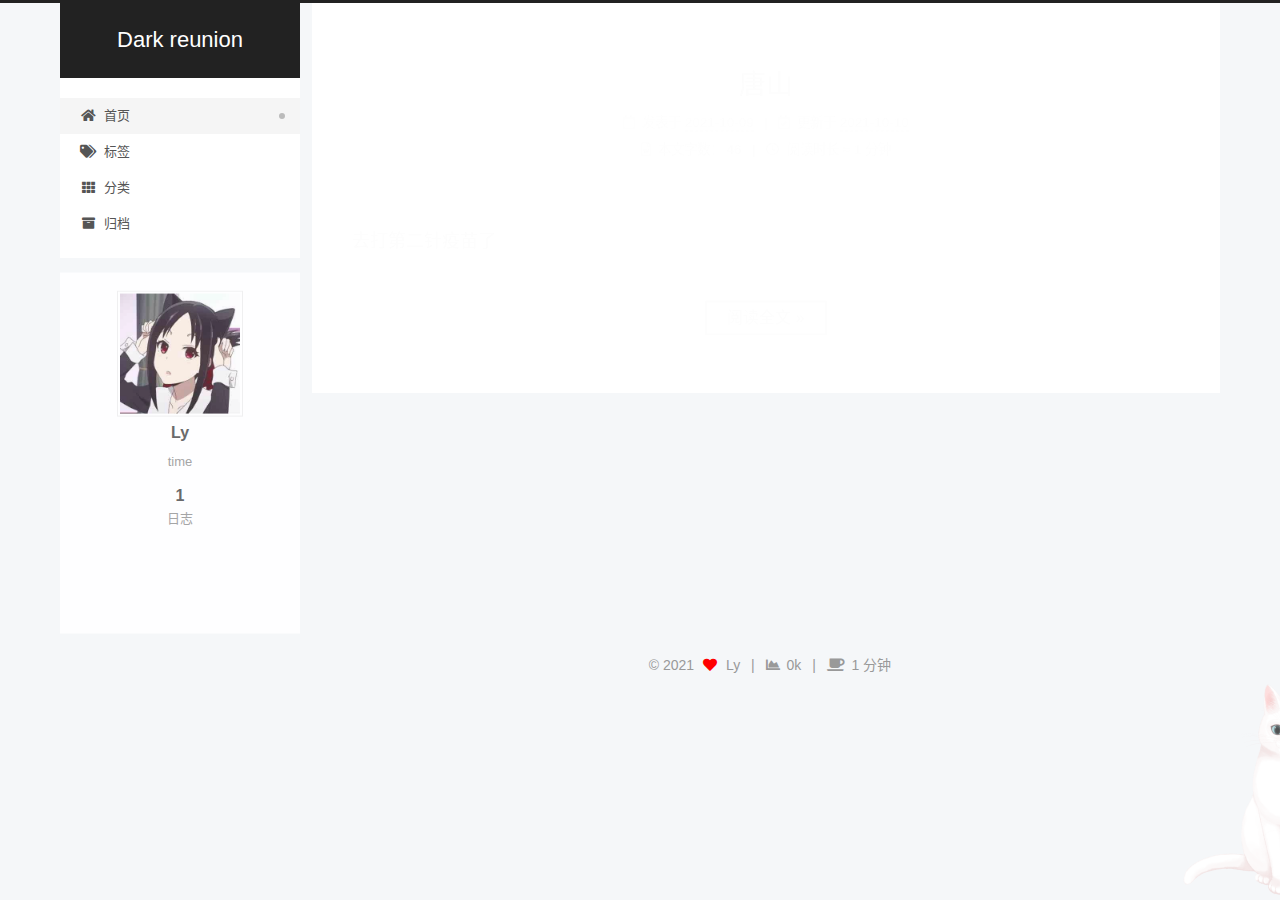
==== index.html @ 1c42e30a "Site updated: 2021-11-05 17:39:20" ====
<!DOCTYPE html>
<html lang="zh-CN">
<head>
  <meta charset="UTF-8">
<meta name="viewport" content="width=device-width, initial-scale=1, maximum-scale=2">
<meta name="theme-color" content="#222">
<meta name="generator" content="Hexo 5.4.0">
  <link rel="apple-touch-icon" sizes="180x180" href="/images/apple-touch-icon-next.png">
  <link rel="icon" type="image/png" sizes="32x32" href="/images/favicon-32x32-next.png">
  <link rel="icon" type="image/png" sizes="16x16" href="/images/favicon-16x16-next.png">
  <link rel="mask-icon" href="/images/logo.svg" color="#222">

<link rel="stylesheet" href="/css/main.css">


<link rel="stylesheet" href="/lib/font-awesome/css/all.min.css">

<script id="hexo-configurations">
    var NexT = window.NexT || {};
    var CONFIG = {"hostname":"example.com","root":"/","scheme":"Pisces","version":"7.8.0","exturl":false,"sidebar":{"position":"left","display":"post","padding":18,"offset":12,"onmobile":false},"copycode":{"enable":false,"show_result":false,"style":null},"back2top":{"enable":true,"sidebar":false,"scrollpercent":false},"bookmark":{"enable":false,"color":"#222","save":"auto"},"fancybox":false,"mediumzoom":false,"lazyload":false,"pangu":false,"comments":{"style":"tabs","active":null,"storage":true,"lazyload":false,"nav":null},"algolia":{"hits":{"per_page":10},"labels":{"input_placeholder":"Search for Posts","hits_empty":"We didn't find any results for the search: ${query}","hits_stats":"${hits} results found in ${time} ms"}},"localsearch":{"enable":false,"trigger":"auto","top_n_per_article":1,"unescape":false,"preload":false},"motion":{"enable":true,"async":false,"transition":{"post_block":"fadeIn","post_header":"slideDownIn","post_body":"slideDownIn","coll_header":"slideLeftIn","sidebar":"slideUpIn"}}};
  </script>

  <meta name="description" content="time">
<meta property="og:type" content="website">
<meta property="og:title" content="Dark reunion">
<meta property="og:url" content="http://example.com/index.html">
<meta property="og:site_name" content="Dark reunion">
<meta property="og:description" content="time">
<meta property="og:locale" content="zh_CN">
<meta property="article:author" content="Ly">
<meta name="twitter:card" content="summary">

<link rel="canonical" href="http://example.com/">


<script id="page-configurations">
  // https://hexo.io/docs/variables.html
  CONFIG.page = {
    sidebar: "",
    isHome : true,
    isPost : false,
    lang   : 'zh-CN'
  };
</script>

  <title>Dark reunion</title>
  






  <noscript>
  <style>
  .use-motion .brand,
  .use-motion .menu-item,
  .sidebar-inner,
  .use-motion .post-block,
  .use-motion .pagination,
  .use-motion .comments,
  .use-motion .post-header,
  .use-motion .post-body,
  .use-motion .collection-header { opacity: initial; }

  .use-motion .site-title,
  .use-motion .site-subtitle {
    opacity: initial;
    top: initial;
  }

  .use-motion .logo-line-before i { left: initial; }
  .use-motion .logo-line-after i { right: initial; }
  </style>
</noscript>

</head>

<body itemscope itemtype="http://schema.org/WebPage">
  <div class="container use-motion">
    <div class="headband"></div>

    <header class="header" itemscope itemtype="http://schema.org/WPHeader">
      <div class="header-inner"><div class="site-brand-container">
  <div class="site-nav-toggle">
    <div class="toggle" aria-label="切换导航栏">
      <span class="toggle-line toggle-line-first"></span>
      <span class="toggle-line toggle-line-middle"></span>
      <span class="toggle-line toggle-line-last"></span>
    </div>
  </div>

  <div class="site-meta">

    <a href="/" class="brand" rel="start">
      <span class="logo-line-before"><i></i></span>
      <h1 class="site-title">Dark reunion</h1>
      <span class="logo-line-after"><i></i></span>
    </a>
  </div>

  <div class="site-nav-right">
    <div class="toggle popup-trigger">
    </div>
  </div>
</div>




<nav class="site-nav">
  <ul id="menu" class="main-menu menu">
        <li class="menu-item menu-item-home">

    <a href="/" rel="section"><i class="fa fa-home fa-fw"></i>首页</a>

  </li>
        <li class="menu-item menu-item-tags">

    <a href="/tags/" rel="section"><i class="fa fa-tags fa-fw"></i>标签</a>

  </li>
        <li class="menu-item menu-item-categories">

    <a href="/categories/" rel="section"><i class="fa fa-th fa-fw"></i>分类</a>

  </li>
        <li class="menu-item menu-item-archives">

    <a href="/archives/" rel="section"><i class="fa fa-archive fa-fw"></i>归档</a>

  </li>
  </ul>
</nav>




</div>
    </header>

    
  <div class="back-to-top">
    <i class="fa fa-arrow-up"></i>
    <span>0%</span>
  </div>


    <main class="main">
      <div class="main-inner">
        <div class="content-wrap">
          

          <div class="content index posts-expand">
            
      
  
  
  <article itemscope itemtype="http://schema.org/Article" class="post-block" lang="zh-CN">
    <link itemprop="mainEntityOfPage" href="http://example.com/2021/10/09/%E5%94%90%E5%B1%B1/">

    <span hidden itemprop="author" itemscope itemtype="http://schema.org/Person">
      <meta itemprop="image" content="/images/cute1.jpg">
      <meta itemprop="name" content="Ly">
      <meta itemprop="description" content="time">
    </span>

    <span hidden itemprop="publisher" itemscope itemtype="http://schema.org/Organization">
      <meta itemprop="name" content="Dark reunion">
    </span>
      <header class="post-header">
        <h2 class="post-title" itemprop="name headline">
          
            <a href="/2021/10/09/%E5%94%90%E5%B1%B1/" class="post-title-link" itemprop="url">唐山</a>
        </h2>

        <div class="post-meta">
            <span class="post-meta-item">
              <span class="post-meta-item-icon">
                <i class="far fa-calendar"></i>
              </span>
              <span class="post-meta-item-text">发表于</span>

              <time title="创建时间：2021-10-09 16:53:36" itemprop="dateCreated datePublished" datetime="2021-10-09T16:53:36+08:00">2021-10-09</time>
            </span>
              <span class="post-meta-item">
                <span class="post-meta-item-icon">
                  <i class="far fa-calendar-check"></i>
                </span>
                <span class="post-meta-item-text">更新于</span>
                <time title="修改时间：2021-10-10 14:23:47" itemprop="dateModified" datetime="2021-10-10T14:23:47+08:00">2021-10-10</time>
              </span>

          <br>
            <span class="post-meta-item" title="本文字数">
              <span class="post-meta-item-icon">
                <i class="far fa-file-word"></i>
              </span>
                <span class="post-meta-item-text">本文字数：</span>
              <span>46</span>
            </span>
            <span class="post-meta-item" title="阅读时长">
              <span class="post-meta-item-icon">
                <i class="far fa-clock"></i>
              </span>
                <span class="post-meta-item-text">阅读时长 &asymp;</span>
              <span>1 分钟</span>
            </span>

        </div>
      </header>

    
    
    
    <div class="post-body" itemprop="articleBody">

      
          <p>去打第二针疫苗了</p>
          <!--noindex-->
            <div class="post-button">
              <a class="btn" href="/2021/10/09/%E5%94%90%E5%B1%B1/#more" rel="contents">
                阅读全文 &raquo;
              </a>
            </div>
          <!--/noindex-->
        
      
    </div>

    
    
    
      <footer class="post-footer">
        <div class="post-eof"></div>
      </footer>
  </article>
  
  
  


  



          </div>
          

<script>
  window.addEventListener('tabs:register', () => {
    let { activeClass } = CONFIG.comments;
    if (CONFIG.comments.storage) {
      activeClass = localStorage.getItem('comments_active') || activeClass;
    }
    if (activeClass) {
      let activeTab = document.querySelector(`a[href="#comment-${activeClass}"]`);
      if (activeTab) {
        activeTab.click();
      }
    }
  });
  if (CONFIG.comments.storage) {
    window.addEventListener('tabs:click', event => {
      if (!event.target.matches('.tabs-comment .tab-content .tab-pane')) return;
      let commentClass = event.target.classList[1];
      localStorage.setItem('comments_active', commentClass);
    });
  }
</script>

        </div>
          
  
  <div class="toggle sidebar-toggle">
    <span class="toggle-line toggle-line-first"></span>
    <span class="toggle-line toggle-line-middle"></span>
    <span class="toggle-line toggle-line-last"></span>
  </div>

  <aside class="sidebar">
    <div class="sidebar-inner">

      <ul class="sidebar-nav motion-element">
        <li class="sidebar-nav-toc">
          文章目录
        </li>
        <li class="sidebar-nav-overview">
          站点概览
        </li>
      </ul>

      <!--noindex-->
      <div class="post-toc-wrap sidebar-panel">
      </div>
      <!--/noindex-->

      <div class="site-overview-wrap sidebar-panel">
        <div class="site-author motion-element" itemprop="author" itemscope itemtype="http://schema.org/Person">
    <img class="site-author-image" itemprop="image" alt="Ly"
      src="/images/cute1.jpg">
  <p class="site-author-name" itemprop="name">Ly</p>
  <div class="site-description" itemprop="description">time</div>
</div>
<div class="site-state-wrap motion-element">
  <nav class="site-state">
      <div class="site-state-item site-state-posts">
          <a href="/archives/">
        
          <span class="site-state-item-count">1</span>
          <span class="site-state-item-name">日志</span>
        </a>
      </div>
  </nav>
</div>



      </div>
      <iframe frameborder="no" border="0" marginwidth="0" marginheight="0" width=330 height=86 src="//music.163.com/outchain/player?type=2&id=446557635&auto=1&height=66"></iframe>
    </div>
  </aside>
  <div id="sidebar-dimmer"></div>


      </div>
    </main>

    <footer class="footer">
      <div class="footer-inner">
        

         

<div class="copyright">
  
  &copy; 
  <span itemprop="copyrightYear">2021</span>
  <span class="with-love">
    <i class="fa fa-heart"></i>
  </span>
  <span class="author" itemprop="copyrightHolder">Ly</span>
    <span class="post-meta-divider">|</span>
    <span class="post-meta-item-icon">
      <i class="fa fa-chart-area"></i>
    </span>
    <span title="站点总字数">0k</span>
    <span class="post-meta-divider">|</span>
    <span class="post-meta-item-icon">
      <i class="fa fa-coffee"></i>
    </span>
    <span title="站点阅读时长">1 分钟</span>
</div>

        








      </div>
    </footer>
  </div>

  
  <script src="/lib/anime.min.js"></script>
  <script src="/lib/velocity/velocity.min.js"></script>
  <script src="/lib/velocity/velocity.ui.min.js"></script>

<script src="/js/utils.js"></script>

<script src="/js/motion.js"></script>


<script src="/js/schemes/pisces.js"></script>


<script src="/js/next-boot.js"></script>




  















  

  

<script src="/live2dw/lib/L2Dwidget.min.js?094cbace49a39548bed64abff5988b05"></script><script>L2Dwidget.init({"pluginRootPath":"live2dw/","pluginJsPath":"lib/","pluginModelPath":"assets/","model":{"jsonPath":"/live2dw/assets/tororo.model.json"},"display":{"position":"left","width":230,"height":330,"hOffset":1175,"vOffset":-50},"mobile":{"show":false},"log":false,"tagMode":false});</script></body>
</html>
---- css/main.css ----
:root {
  --body-bg-color: #f5f7f9;
  --content-bg-color: #fff;
  --card-bg-color: #f5f5f5;
  --text-color: #555;
  --blockquote-color: #666;
  --link-color: #555;
  --link-hover-color: #222;
  --brand-color: #fff;
  --brand-hover-color: #fff;
  --table-row-odd-bg-color: #f9f9f9;
  --table-row-hover-bg-color: #f5f5f5;
  --menu-item-bg-color: #f5f5f5;
  --btn-default-bg: #fff;
  --btn-default-color: #555;
  --btn-default-border-color: #555;
  --btn-default-hover-bg: #222;
  --btn-default-hover-color: #fff;
  --btn-default-hover-border-color: #222;
}
html {
  line-height: 1.15; /* 1 */
  -webkit-text-size-adjust: 100%; /* 2 */
}
body {
  margin: 0;
}
main {
  display: block;
}
h1 {
  font-size: 2em;
  margin: 0.67em 0;
}
hr {
  box-sizing: content-box; /* 1 */
  height: 0; /* 1 */
  overflow: visible; /* 2 */
}
pre {
  font-family: monospace, monospace; /* 1 */
  font-size: 1em; /* 2 */
}
a {
  background: transparent;
}
abbr[title] {
  border-bottom: none; /* 1 */
  text-decoration: underline; /* 2 */
  text-decoration: underline dotted; /* 2 */
}
b,
strong {
  font-weight: bolder;
}
code,
kbd,
samp {
  font-family: monospace, monospace; /* 1 */
  font-size: 1em; /* 2 */
}
small {
  font-size: 80%;
}
sub,
sup {
  font-size: 75%;
  line-height: 0;
  position: relative;
  vertical-align: baseline;
}
sub {
  bottom: -0.25em;
}
sup {
  top: -0.5em;
}
img {
  border-style: none;
}
button,
input,
optgroup,
select,
textarea {
  font-family: inherit; /* 1 */
  font-size: 100%; /* 1 */
  line-height: 1.15; /* 1 */
  margin: 0; /* 2 */
}
button,
input {
/* 1 */
  overflow: visible;
}
button,
select {
/* 1 */
  text-transform: none;
}
button,
[type='button'],
[type='reset'],
[type='submit'] {
  -webkit-appearance: button;
}
button::-moz-focus-inner,
[type='button']::-moz-focus-inner,
[type='reset']::-moz-focus-inner,
[type='submit']::-moz-focus-inner {
  border-style: none;
  padding: 0;
}
button:-moz-focusring,
[type='button']:-moz-focusring,
[type='reset']:-moz-focusring,
[type='submit']:-moz-focusring {
  outline: 1px dotted ButtonText;
}
fieldset {
  padding: 0.35em 0.75em 0.625em;
}
legend {
  box-sizing: border-box; /* 1 */
  color: inherit; /* 2 */
  display: table; /* 1 */
  max-width: 100%; /* 1 */
  padding: 0; /* 3 */
  white-space: normal; /* 1 */
}
progress {
  vertical-align: baseline;
}
textarea {
  overflow: auto;
}
[type='checkbox'],
[type='radio'] {
  box-sizing: border-box; /* 1 */
  padding: 0; /* 2 */
}
[type='number']::-webkit-inner-spin-button,
[type='number']::-webkit-outer-spin-button {
  height: auto;
}
[type='search'] {
  outline-offset: -2px; /* 2 */
  -webkit-appearance: textfield; /* 1 */
}
[type='search']::-webkit-search-decoration {
  -webkit-appearance: none;
}
::-webkit-file-upload-button {
  font: inherit; /* 2 */
  -webkit-appearance: button; /* 1 */
}
details {
  display: block;
}
summary {
  display: list-item;
}
template {
  display: none;
}
[hidden] {
  display: none;
}
::selection {
  background: #262a30;
  color: #eee;
}
html,
body {
  height: 100%;
}
body {
  background: var(--body-bg-color);
  color: var(--text-color);
  font-family: 'Lato', "PingFang SC", "Microsoft YaHei", sans-serif;
  font-size: 1em;
  line-height: 2;
}
@media (max-width: 991px) {
  body {
    padding-left: 0 !important;
    padding-right: 0 !important;
  }
}
h1,
h2,
h3,
h4,
h5,
h6 {
  font-family: 'Lato', "PingFang SC", "Microsoft YaHei", sans-serif;
  font-weight: bold;
  line-height: 1.5;
  margin: 20px 0 15px;
}
h1 {
  font-size: 1.5em;
}
h2 {
  font-size: 1.375em;
}
h3 {
  font-size: 1.25em;
}
h4 {
  font-size: 1.125em;
}
h5 {
  font-size: 1em;
}
h6 {
  font-size: 0.875em;
}
p {
  margin: 0 0 20px 0;
}
a,
span.exturl {
  border-bottom: 1px solid #999;
  color: var(--link-color);
  outline: 0;
  text-decoration: none;
  overflow-wrap: break-word;
  word-wrap: break-word;
  cursor: pointer;
}
a:hover,
span.exturl:hover {
  border-bottom-color: var(--link-hover-color);
  color: var(--link-hover-color);
}
iframe,
img,
video {
  display: block;
  margin-left: auto;
  margin-right: auto;
  max-width: 100%;
}
hr {
  background-image: repeating-linear-gradient(-45deg, #ddd, #ddd 4px, transparent 4px, transparent 8px);
  border: 0;
  height: 3px;
  margin: 40px 0;
}
blockquote {
  border-left: 4px solid #ddd;
  color: var(--blockquote-color);
  margin: 0;
  padding: 0 15px;
}
blockquote cite::before {
  content: '-';
  padding: 0 5px;
}
dt {
  font-weight: bold;
}
dd {
  margin: 0;
  padding: 0;
}
kbd {
  background-color: #f5f5f5;
  background-image: linear-gradient(#eee, #fff, #eee);
  border: 1px solid #ccc;
  border-radius: 0.2em;
  box-shadow: 0.1em 0.1em 0.2em rgba(0,0,0,0.1);
  color: #555;
  font-family: inherit;
  padding: 0.1em 0.3em;
  white-space: nowrap;
}
.table-container {
  overflow: auto;
}
table {
  border-collapse: collapse;
  border-spacing: 0;
  font-size: 0.875em;
  margin: 0 0 20px 0;
  width: 100%;
}
tbody tr:nth-of-type(odd) {
  background: var(--table-row-odd-bg-color);
}
tbody tr:hover {
  background: var(--table-row-hover-bg-color);
}
caption,
th,
td {
  font-weight: normal;
  padding: 8px;
  vertical-align: middle;
}
th,
td {
  border: 1px solid #ddd;
  border-bottom: 3px solid #ddd;
}
th {
  font-weight: 700;
  padding-bottom: 10px;
}
td {
  border-bottom-width: 1px;
}
.btn {
  background: var(--btn-default-bg);
  border: 2px solid var(--btn-default-border-color);
  border-radius: 2px;
  color: var(--btn-default-color);
  display: inline-block;
  font-size: 0.875em;
  line-height: 2;
  padding: 0 20px;
  text-decoration: none;
  transition-property: background-color;
  transition-delay: 0s;
  transition-duration: 0.2s;
  transition-timing-function: ease-in-out;
}
.btn:hover {
  background: var(--btn-default-hover-bg);
  border-color: var(--btn-default-hover-border-color);
  color: var(--btn-default-hover-color);
}
.btn + .btn {
  margin: 0 0 8px 8px;
}
.btn .fa-fw {
  text-align: left;
  width: 1.285714285714286em;
}
.toggle {
  line-height: 0;
}
.toggle .toggle-line {
  background: #fff;
  display: inline-block;
  height: 2px;
  left: 0;
  position: relative;
  top: 0;
  transition: all 0.4s;
  vertical-align: top;
  width: 100%;
}
.toggle .toggle-line:not(:first-child) {
  margin-top: 3px;
}
.toggle.toggle-arrow .toggle-line-first {
  left: 50%;
  top: 2px;
  transform: rotate(45deg);
  width: 50%;
}
.toggle.toggle-arrow .toggle-line-middle {
  left: 2px;
  width: 90%;
}
.toggle.toggle-arrow .toggle-line-last {
  left: 50%;
  top: -2px;
  transform: rotate(-45deg);
  width: 50%;
}
.toggle.toggle-close .toggle-line-first {
  transform: rotate(-45deg);
  top: 5px;
}
.toggle.toggle-close .toggle-line-middle {
  opacity: 0;
}
.toggle.toggle-close .toggle-line-last {
  transform: rotate(45deg);
  top: -5px;
}
.highlight,
pre {
  background: #f7f7f7;
  color: #4d4d4c;
  line-height: 1.6;
  margin: 0 auto 20px;
}
pre,
code {
  font-family: consolas, Menlo, monospace, "PingFang SC", "Microsoft YaHei";
}
code {
  background: #eee;
  border-radius: 3px;
  color: #555;
  padding: 2px 4px;
  overflow-wrap: break-word;
  word-wrap: break-word;
}
.highlight *::selection {
  background: #d6d6d6;
}
.highlight pre {
  border: 0;
  margin: 0;
  padding: 10px 0;
}
.highlight table {
  border: 0;
  margin: 0;
  width: auto;
}
.highlight td {
  border: 0;
  padding: 0;
}
.highlight figcaption {
  background: #eff2f3;
  color: #4d4d4c;
  display: flex;
  font-size: 0.875em;
  justify-content: space-between;
  line-height: 1.2;
  padding: 0.5em;
}
.highlight figcaption a {
  color: #4d4d4c;
}
.highlight figcaption a:hover {
  border-bottom-color: #4d4d4c;
}
.highlight .gutter {
  -moz-user-select: none;
  -ms-user-select: none;
  -webkit-user-select: none;
  user-select: none;
}
.highlight .gutter pre {
  background: #eff2f3;
  color: #869194;
  padding-left: 10px;
  padding-right: 10px;
  text-align: right;
}
.highlight .code pre {
  background: #f7f7f7;
  padding-left: 10px;
  width: 100%;
}
.gist table {
  width: auto;
}
.gist table td {
  border: 0;
}
pre {
  overflow: auto;
  padding: 10px;
}
pre code {
  background: none;
  color: #4d4d4c;
  font-size: 0.875em;
  padding: 0;
  text-shadow: none;
}
pre .deletion {
  background: #fdd;
}
pre .addition {
  background: #dfd;
}
pre .meta {
  color: #eab700;
  -moz-user-select: none;
  -ms-user-select: none;
  -webkit-user-select: none;
  user-select: none;
}
pre .comment {
  color: #8e908c;
}
pre .variable,
pre .attribute,
pre .tag,
pre .name,
pre .regexp,
pre .ruby .constant,
pre .xml .tag .title,
pre .xml .pi,
pre .xml .doctype,
pre .html .doctype,
pre .css .id,
pre .css .class,
pre .css .pseudo {
  color: #c82829;
}
pre .number,
pre .preprocessor,
pre .built_in,
pre .builtin-name,
pre .literal,
pre .params,
pre .constant,
pre .command {
  color: #f5871f;
}
pre .ruby .class .title,
pre .css .rules .attribute,
pre .string,
pre .symbol,
pre .value,
pre .inheritance,
pre .header,
pre .ruby .symbol,
pre .xml .cdata,
pre .special,
pre .formula {
  color: #718c00;
}
pre .title,
pre .css .hexcolor {
  color: #3e999f;
}
pre .function,
pre .python .decorator,
pre .python .title,
pre .ruby .function .title,
pre .ruby .title .keyword,
pre .perl .sub,
pre .javascript .title,
pre .coffeescript .title {
  color: #4271ae;
}
pre .keyword,
pre .javascript .function {
  color: #8959a8;
}
.blockquote-center {
  border-left: none;
  margin: 40px 0;
  padding: 0;
  position: relative;
  text-align: center;
}
.blockquote-center .fa {
  display: block;
  opacity: 0.6;
  position: absolute;
  width: 100%;
}
.blockquote-center .fa-quote-left {
  border-top: 1px solid #ccc;
  text-align: left;
  top: -20px;
}
.blockquote-center .fa-quote-right {
  border-bottom: 1px solid #ccc;
  text-align: right;
  bottom: -20px;
}
.blockquote-center p,
.blockquote-center div {
  text-align: center;
}
.post-body .group-picture img {
  margin: 0 auto;
  padding: 0 3px;
}
.group-picture-row {
  margin-bottom: 6px;
  overflow: hidden;
}
.group-picture-column {
  float: left;
  margin-bottom: 10px;
}
.post-body .label {
  color: #555;
  display: inline;
  padding: 0 2px;
}
.post-body .label.default {
  background: #f0f0f0;
}
.post-body .label.primary {
  background: #efe6f7;
}
.post-body .label.info {
  background: #e5f2f8;
}
.post-body .label.success {
  background: #e7f4e9;
}
.post-body .label.warning {
  background: #fcf6e1;
}
.post-body .label.danger {
  background: #fae8eb;
}
.post-body .tabs {
  margin-bottom: 20px;
}
.post-body .tabs,
.tabs-comment {
  display: block;
  padding-top: 10px;
  position: relative;
}
.post-body .tabs ul.nav-tabs,
.tabs-comment ul.nav-tabs {
  display: flex;
  flex-wrap: wrap;
  margin: 0;
  margin-bottom: -1px;
  padding: 0;
}
@media (max-width: 413px) {
  .post-body .tabs ul.nav-tabs,
  .tabs-comment ul.nav-tabs {
    display: block;
    margin-bottom: 5px;
  }
}
.post-body .tabs ul.nav-tabs li.tab,
.tabs-comment ul.nav-tabs li.tab {
  border-bottom: 1px solid #ddd;
  border-left: 1px solid transparent;
  border-right: 1px solid transparent;
  border-top: 3px solid transparent;
  flex-grow: 1;
  list-style-type: none;
  border-radius: 0 0 0 0;
}
@media (max-width: 413px) {
  .post-body .tabs ul.nav-tabs li.tab,
  .tabs-comment ul.nav-tabs li.tab {
    border-bottom: 1px solid transparent;
    border-left: 3px solid transparent;
    border-right: 1px solid transparent;
    border-top: 1px solid transparent;
  }
}
@media (max-width: 413px) {
  .post-body .tabs ul.nav-tabs li.tab,
  .tabs-comment ul.nav-tabs li.tab {
    border-radius: 0;
  }
}
.post-body .tabs ul.nav-tabs li.tab a,
.tabs-comment ul.nav-tabs li.tab a {
  border-bottom: initial;
  display: block;
  line-height: 1.8;
  outline: 0;
  padding: 0.25em 0.75em;
  text-align: center;
  transition-delay: 0s;
  transition-duration: 0.2s;
  transition-timing-function: ease-out;
}
.post-body .tabs ul.nav-tabs li.tab a i,
.tabs-comment ul.nav-tabs li.tab a i {
  width: 1.285714285714286em;
}
.post-body .tabs ul.nav-tabs li.tab.active,
.tabs-comment ul.nav-tabs li.tab.active {
  border-bottom: 1px solid transparent;
  border-left: 1px solid #ddd;
  border-right: 1px solid #ddd;
  border-top: 3px solid #fc6423;
}
@media (max-width: 413px) {
  .post-body .tabs ul.nav-tabs li.tab.active,
  .tabs-comment ul.nav-tabs li.tab.active {
    border-bottom: 1px solid #ddd;
    border-left: 3px solid #fc6423;
    border-right: 1px solid #ddd;
    border-top: 1px solid #ddd;
  }
}
.post-body .tabs ul.nav-tabs li.tab.active a,
.tabs-comment ul.nav-tabs li.tab.active a {
  color: var(--link-color);
  cursor: default;
}
.post-body .tabs .tab-content .tab-pane,
.tabs-comment .tab-content .tab-pane {
  border: 1px solid #ddd;
  border-top: 0;
  padding: 20px 20px 0 20px;
  border-radius: 0;
}
.post-body .tabs .tab-content .tab-pane:not(.active),
.tabs-comment .tab-content .tab-pane:not(.active) {
  display: none;
}
.post-body .tabs .tab-content .tab-pane.active,
.tabs-comment .tab-content .tab-pane.active {
  display: block;
}
.post-body .tabs .tab-content .tab-pane.active:nth-of-type(1),
.tabs-comment .tab-content .tab-pane.active:nth-of-type(1) {
  border-radius: 0 0 0 0;
}
@media (max-width: 413px) {
  .post-body .tabs .tab-content .tab-pane.active:nth-of-type(1),
  .tabs-comment .tab-content .tab-pane.active:nth-of-type(1) {
    border-radius: 0;
  }
}
.post-body .note {
  border-radius: 3px;
  margin-bottom: 20px;
  padding: 1em;
  position: relative;
  border: 1px solid #eee;
  border-left-width: 5px;
}
.post-body .note h2,
.post-body .note h3,
.post-body .note h4,
.post-body .note h5,
.post-body .note h6 {
  margin-top: 0;
  border-bottom: initial;
  margin-bottom: 0;
  padding-top: 0;
}
.post-body .note p:first-child,
.post-body .note ul:first-child,
.post-body .note ol:first-child,
.post-body .note table:first-child,
.post-body .note pre:first-child,
.post-body .note blockquote:first-child,
.post-body .note img:first-child {
  margin-top: 0;
}
.post-body .note p:last-child,
.post-body .note ul:last-child,
.post-body .note ol:last-child,
.post-body .note table:last-child,
.post-body .note pre:last-child,
.post-body .note blockquote:last-child,
.post-body .note img:last-child {
  margin-bottom: 0;
}
.post-body .note.default {
  border-left-color: #777;
}
.post-body .note.default h2,
.post-body .note.default h3,
.post-body .note.default h4,
.post-body .note.default h5,
.post-body .note.default h6 {
  color: #777;
}
.post-body .note.primary {
  border-left-color: #6f42c1;
}
.post-body .note.primary h2,
.post-body .note.primary h3,
.post-body .note.primary h4,
.post-body .note.primary h5,
.post-body .note.primary h6 {
  color: #6f42c1;
}
.post-body .note.info {
  border-left-color: #428bca;
}
.post-body .note.info h2,
.post-body .note.info h3,
.post-body .note.info h4,
.post-body .note.info h5,
.post-body .note.info h6 {
  color: #428bca;
}
.post-body .note.success {
  border-left-color: #5cb85c;
}
.post-body .note.success h2,
.post-body .note.success h3,
.post-body .note.success h4,
.post-body .note.success h5,
.post-body .note.success h6 {
  color: #5cb85c;
}
.post-body .note.warning {
  border-left-color: #f0ad4e;
}
.post-body .note.warning h2,
.post-body .note.warning h3,
.post-body .note.warning h4,
.post-body .note.warning h5,
.post-body .note.warning h6 {
  color: #f0ad4e;
}
.post-body .note.danger {
  border-left-color: #d9534f;
}
.post-body .note.danger h2,
.post-body .note.danger h3,
.post-body .note.danger h4,
.post-body .note.danger h5,
.post-body .note.danger h6 {
  color: #d9534f;
}
.pagination .prev,
.pagination .next,
.pagination .page-number,
.pagination .space {
  display: inline-block;
  margin: 0 10px;
  padding: 0 11px;
  position: relative;
  top: -1px;
}
@media (max-width: 767px) {
  .pagination .prev,
  .pagination .next,
  .pagination .page-number,
  .pagination .space {
    margin: 0 5px;
  }
}
.pagination {
  border-top: 1px solid #eee;
  margin: 120px 0 0;
  text-align: center;
}
.pagination .prev,
.pagination .next,
.pagination .page-number {
  border-bottom: 0;
  border-top: 1px solid #eee;
  transition-property: border-color;
  transition-delay: 0s;
  transition-duration: 0.2s;
  transition-timing-function: ease-in-out;
}
.pagination .prev:hover,
.pagination .next:hover,
.pagination .page-number:hover {
  border-top-color: #222;
}
.pagination .space {
  margin: 0;
  padding: 0;
}
.pagination .prev {
  margin-left: 0;
}
.pagination .next {
  margin-right: 0;
}
.pagination .page-number.current {
  background: #ccc;
  border-top-color: #ccc;
  color: #fff;
}
@media (max-width: 767px) {
  .pagination {
    border-top: none;
  }
  .pagination .prev,
  .pagination .next,
  .pagination .page-number {
    border-bottom: 1px solid #eee;
    border-top: 0;
    margin-bottom: 10px;
    padding: 0 10px;
  }
  .pagination .prev:hover,
  .pagination .next:hover,
  .pagination .page-number:hover {
    border-bottom-color: #222;
  }
}
.comments {
  margin-top: 60px;
  overflow: hidden;
}
.comment-button-group {
  display: flex;
  flex-wrap: wrap-reverse;
  justify-content: center;
  margin: 1em 0;
}
.comment-button-group .comment-button {
  margin: 0.1em 0.2em;
}
.comment-button-group .comment-button.active {
  background: var(--btn-default-hover-bg);
  border-color: var(--btn-default-hover-border-color);
  color: var(--btn-default-hover-color);
}
.comment-position {
  display: none;
}
.comment-position.active {
  display: block;
}
.tabs-comment {
  background: var(--content-bg-color);
  margin-top: 4em;
  padding-top: 0;
}
.tabs-comment .comments {
  border: 0;
  box-shadow: none;
  margin-top: 0;
  padding-top: 0;
}
.container {
  min-height: 100%;
  position: relative;
}
.main-inner {
  margin: 0 auto;
  width: calc(100% - 20px);
}
@media (min-width: 1200px) {
  .main-inner {
    width: 1160px;
  }
}
@media (min-width: 1600px) {
  .main-inner {
    width: 73%;
  }
}
@media (max-width: 767px) {
  .content-wrap {
    padding: 0 20px;
  }
}
.header {
  background: transparent;
}
.header-inner {
  margin: 0 auto;
  width: calc(100% - 20px);
}
@media (min-width: 1200px) {
  .header-inner {
    width: 1160px;
  }
}
@media (min-width: 1600px) {
  .header-inner {
    width: 73%;
  }
}
.site-brand-container {
  display: flex;
  flex-shrink: 0;
  padding: 0 10px;
}
.headband {
  background: #222;
  height: 3px;
}
.site-meta {
  flex-grow: 1;
  text-align: center;
}
@media (max-width: 767px) {
  .site-meta {
    text-align: center;
  }
}
.brand {
  border-bottom: none;
  color: var(--brand-color);
  display: inline-block;
  line-height: 1.375em;
  padding: 0 40px;
  position: relative;
}
.brand:hover {
  color: var(--brand-hover-color);
}
.site-title {
  font-family: 'Lato', "PingFang SC", "Microsoft YaHei", sans-serif;
  font-size: 1.375em;
  font-weight: normal;
  margin: 0;
}
.site-subtitle {
  color: #ddd;
  font-size: 0.8125em;
  margin: 10px 0;
}
.use-motion .brand {
  opacity: 0;
}
.use-motion .site-title,
.use-motion .site-subtitle,
.use-motion .custom-logo-image {
  opacity: 0;
  position: relative;
  top: -10px;
}
.site-nav-toggle,
.site-nav-right {
  display: none;
}
@media (max-width: 767px) {
  .site-nav-toggle,
  .site-nav-right {
    display: flex;
    flex-direction: column;
    justify-content: center;
  }
}
.site-nav-toggle .toggle,
.site-nav-right .toggle {
  color: var(--text-color);
  padding: 10px;
  width: 22px;
}
.site-nav-toggle .toggle .toggle-line,
.site-nav-right .toggle .toggle-line {
  background: var(--text-color);
  border-radius: 1px;
}
.site-nav {
  display: block;
}
@media (max-width: 767px) {
  .site-nav {
    clear: both;
    display: none;
  }
}
.site-nav.site-nav-on {
  display: block;
}
.menu {
  margin-top: 20px;
  padding-left: 0;
  text-align: center;
}
.menu-item {
  display: inline-block;
  list-style: none;
  margin: 0 10px;
}
@media (max-width: 767px) {
  .menu-item {
    display: block;
    margin-top: 10px;
  }
  .menu-item.menu-item-search {
    display: none;
  }
}
.menu-item a,
.menu-item span.exturl {
  border-bottom: 0;
  display: block;
  font-size: 0.8125em;
  transition-property: border-color;
  transition-delay: 0s;
  transition-duration: 0.2s;
  transition-timing-function: ease-in-out;
}
@media (hover: none) {
  .menu-item a:hover,
  .menu-item span.exturl:hover {
    border-bottom-color: transparent !important;
  }
}
.menu-item .fa,
.menu-item .fab,
.menu-item .far,
.menu-item .fas {
  margin-right: 8px;
}
.menu-item .badge {
  display: inline-block;
  font-weight: bold;
  line-height: 1;
  margin-left: 0.35em;
  margin-top: 0.35em;
  text-align: center;
  white-space: nowrap;
}
@media (max-width: 767px) {
  .menu-item .badge {
    float: right;
    margin-left: 0;
  }
}
.menu-item-active a,
.menu .menu-item a:hover,
.menu .menu-item span.exturl:hover {
  background: var(--menu-item-bg-color);
}
.use-motion .menu-item {
  opacity: 0;
}
.sidebar {
  background: #222;
  bottom: 0;
  box-shadow: inset 0 2px 6px #000;
  position: fixed;
  top: 0;
}
@media (max-width: 991px) {
  .sidebar {
    display: none;
  }
}
.sidebar-inner {
  color: #999;
  padding: 18px 10px;
  text-align: center;
}
.cc-license {
  margin-top: 10px;
  text-align: center;
}
.cc-license .cc-opacity {
  border-bottom: none;
  opacity: 0.7;
}
.cc-license .cc-opacity:hover {
  opacity: 0.9;
}
.cc-license img {
  display: inline-block;
}
.site-author-image {
  border: 1px solid #eee;
  display: block;
  margin: 0 auto;
  max-width: 120px;
  padding: 2px;
}
.site-author-name {
  color: var(--text-color);
  font-weight: 600;
  margin: 0;
  text-align: center;
}
.site-description {
  color: #999;
  font-size: 0.8125em;
  margin-top: 0;
  text-align: center;
}
.links-of-author {
  margin-top: 15px;
}
.links-of-author a,
.links-of-author span.exturl {
  border-bottom-color: #555;
  display: inline-block;
  font-size: 0.8125em;
  margin-bottom: 10px;
  margin-right: 10px;
  vertical-align: middle;
}
.links-of-author a::before,
.links-of-author span.exturl::before {
  background: #524073;
  border-radius: 50%;
  content: ' ';
  display: inline-block;
  height: 4px;
  margin-right: 3px;
  vertical-align: middle;
  width: 4px;
}
.sidebar-button {
  margin-top: 15px;
}
.sidebar-button a {
  border: 1px solid #fc6423;
  border-radius: 4px;
  color: #fc6423;
  display: inline-block;
  padding: 0 15px;
}
.sidebar-button a .fa,
.sidebar-button a .fab,
.sidebar-button a .far,
.sidebar-button a .fas {
  margin-right: 5px;
}
.sidebar-button a:hover {
  background: #fc6423;
  border: 1px solid #fc6423;
  color: #fff;
}
.sidebar-button a:hover .fa,
.sidebar-button a:hover .fab,
.sidebar-button a:hover .far,
.sidebar-button a:hover .fas {
  color: #fff;
}
.links-of-blogroll {
  font-size: 0.8125em;
  margin-top: 10px;
}
.links-of-blogroll-title {
  font-size: 0.875em;
  font-weight: 600;
  margin-top: 0;
}
.links-of-blogroll-list {
  list-style: none;
  margin: 0;
  padding: 0;
}
#sidebar-dimmer {
  display: none;
}
@media (max-width: 767px) {
  #sidebar-dimmer {
    background: #000;
    display: block;
    height: 100%;
    left: 100%;
    opacity: 0;
    position: fixed;
    top: 0;
    width: 100%;
    z-index: 1100;
  }
  .sidebar-active + #sidebar-dimmer {
    opacity: 0.7;
    transform: translateX(-100%);
    transition: opacity 0.5s;
  }
}
.sidebar-nav {
  margin: 0;
  padding-bottom: 20px;
  padding-left: 0;
}
.sidebar-nav li {
  border-bottom: 1px solid transparent;
  color: var(--text-color);
  cursor: pointer;
  display: inline-block;
  font-size: 0.875em;
}
.sidebar-nav li.sidebar-nav-overview {
  margin-left: 10px;
}
.sidebar-nav li:hover {
  color: #fc6423;
}
.sidebar-nav .sidebar-nav-active {
  border-bottom-color: #fc6423;
  color: #fc6423;
}
.sidebar-nav .sidebar-nav-active:hover {
  color: #fc6423;
}
.sidebar-panel {
  display: none;
  overflow-x: hidden;
  overflow-y: auto;
}
.sidebar-panel-active {
  display: block;
}
.sidebar-toggle {
  background: #222;
  bottom: 45px;
  cursor: pointer;
  height: 14px;
  left: 30px;
  padding: 5px;
  position: fixed;
  width: 14px;
  z-index: 1300;
}
@media (max-width: 991px) {
  .sidebar-toggle {
    left: 20px;
    opacity: 0.8;
    display: none;
  }
}
.sidebar-toggle:hover .toggle-line {
  background: #fc6423;
}
.post-toc {
  font-size: 0.875em;
}
.post-toc ol {
  list-style: none;
  margin: 0;
  padding: 0 2px 5px 10px;
  text-align: left;
}
.post-toc ol > ol {
  padding-left: 0;
}
.post-toc ol a {
  transition-property: all;
  transition-delay: 0s;
  transition-duration: 0.2s;
  transition-timing-function: ease-in-out;
}
.post-toc .nav-item {
  line-height: 1.8;
  overflow: hidden;
  text-overflow: ellipsis;
  white-space: nowrap;
}
.post-toc .nav .nav-child {
  display: none;
}
.post-toc .nav .active > .nav-child {
  display: block;
}
.post-toc .nav .active-current > .nav-child {
  display: block;
}
.post-toc .nav .active-current > .nav-child > .nav-item {
  display: block;
}
.post-toc .nav .active > a {
  border-bottom-color: #fc6423;
  color: #fc6423;
}
.post-toc .nav .active-current > a {
  color: #fc6423;
}
.post-toc .nav .active-current > a:hover {
  color: #fc6423;
}
.site-state {
  display: flex;
  justify-content: center;
  line-height: 1.4;
  margin-top: 10px;
  overflow: hidden;
  text-align: center;
  white-space: nowrap;
}
.site-state-item {
  padding: 0 15px;
}
.site-state-item:not(:first-child) {
  border-left: 1px solid #eee;
}
.site-state-item a {
  border-bottom: none;
}
.site-state-item-count {
  display: block;
  font-size: 1em;
  font-weight: 600;
  text-align: center;
}
.site-state-item-name {
  color: #999;
  font-size: 0.8125em;
}
.footer {
  color: #999;
  font-size: 0.875em;
  padding: 20px 0;
}
.footer.footer-fixed {
  bottom: 0;
  left: 0;
  position: absolute;
  right: 0;
}
.footer-inner {
  box-sizing: border-box;
  margin: 0 auto;
  text-align: center;
  width: calc(100% - 20px);
}
@media (min-width: 1200px) {
  .footer-inner {
    width: 1160px;
  }
}
@media (min-width: 1600px) {
  .footer-inner {
    width: 73%;
  }
}
.languages {
  display: inline-block;
  font-size: 1.125em;
  position: relative;
}
.languages .lang-select-label span {
  margin: 0 0.5em;
}
.languages .lang-select {
  height: 100%;
  left: 0;
  opacity: 0;
  position: absolute;
  top: 0;
  width: 100%;
}
.with-love {
  color: #ff0000;
  display: inline-block;
  margin: 0 5px;
}
.powered-by,
.theme-info {
  display: inline-block;
}
@-moz-keyframes iconAnimate {
  0%, 100% {
    transform: scale(1);
  }
  10%, 30% {
    transform: scale(0.9);
  }
  20%, 40%, 60%, 80% {
    transform: scale(1.1);
  }
  50%, 70% {
    transform: scale(1.1);
  }
}
@-webkit-keyframes iconAnimate {
  0%, 100% {
    transform: scale(1);
  }
  10%, 30% {
    transform: scale(0.9);
  }
  20%, 40%, 60%, 80% {
    transform: scale(1.1);
  }
  50%, 70% {
    transform: scale(1.1);
  }
}
@-o-keyframes iconAnimate {
  0%, 100% {
    transform: scale(1);
  }
  10%, 30% {
    transform: scale(0.9);
  }
  20%, 40%, 60%, 80% {
    transform: scale(1.1);
  }
  50%, 70% {
    transform: scale(1.1);
  }
}
@keyframes iconAnimate {
  0%, 100% {
    transform: scale(1);
  }
  10%, 30% {
    transform: scale(0.9);
  }
  20%, 40%, 60%, 80% {
    transform: scale(1.1);
  }
  50%, 70% {
    transform: scale(1.1);
  }
}
.back-to-top {
  font-size: 12px;
  text-align: center;
  transition-delay: 0s;
  transition-duration: 0.2s;
  transition-timing-function: ease-in-out;
}
.back-to-top {
  background: #222;
  bottom: -100px;
  box-sizing: border-box;
  color: #fff;
  cursor: pointer;
  left: 30px;
  opacity: 0.6;
  padding: 0 6px;
  position: fixed;
  transition-property: bottom;
  z-index: 1300;
  width: 24px;
}
.back-to-top span {
  display: none;
}
.back-to-top:hover {
  color: #fc6423;
}
.back-to-top.back-to-top-on {
  bottom: 30px;
}
@media (max-width: 991px) {
  .back-to-top {
    left: 20px;
    opacity: 0.8;
  }
}
.post-body {
  font-family: 'Lato', "PingFang SC", "Microsoft YaHei", sans-serif;
  overflow-wrap: break-word;
  word-wrap: break-word;
}
@media (min-width: 1200px) {
  .post-body {
    font-size: 1.125em;
  }
}
.post-body .exturl .fa {
  font-size: 0.875em;
  margin-left: 4px;
}
.post-body .image-caption,
.post-body .figure .caption {
  color: #999;
  font-size: 0.875em;
  font-weight: bold;
  line-height: 1;
  margin: -20px auto 15px;
  text-align: center;
}
.post-sticky-flag {
  display: inline-block;
  transform: rotate(30deg);
}
.post-button {
  margin-top: 40px;
  text-align: center;
}
.use-motion .post-block,
.use-motion .pagination,
.use-motion .comments {
  opacity: 0;
}
.use-motion .post-header {
  opacity: 0;
}
.use-motion .post-body {
  opacity: 0;
}
.use-motion .collection-header {
  opacity: 0;
}
.posts-collapse {
  margin-left: 35px;
  position: relative;
}
@media (max-width: 767px) {
  .posts-collapse {
    margin-left: 0px;
    margin-right: 0px;
  }
}
.posts-collapse .collection-title {
  font-size: 1.125em;
  position: relative;
}
.posts-collapse .collection-title::before {
  background: #999;
  border: 1px solid #fff;
  border-radius: 50%;
  content: ' ';
  height: 10px;
  left: 0;
  margin-left: -6px;
  margin-top: -4px;
  position: absolute;
  top: 50%;
  width: 10px;
}
.posts-collapse .collection-year {
  font-size: 1.5em;
  font-weight: bold;
  margin: 60px 0;
  position: relative;
}
.posts-collapse .collection-year::before {
  background: #bbb;
  border-radius: 50%;
  content: ' ';
  height: 8px;
  left: 0;
  margin-left: -4px;
  margin-top: -4px;
  position: absolute;
  top: 50%;
  width: 8px;
}
.posts-collapse .collection-header {
  display: block;
  margin: 0 0 0 20px;
}
.posts-collapse .collection-header small {
  color: #bbb;
  margin-left: 5px;
}
.posts-collapse .post-header {
  border-bottom: 1px dashed #ccc;
  margin: 30px 0;
  padding-left: 15px;
  position: relative;
  transition-property: border;
  transition-delay: 0s;
  transition-duration: 0.2s;
  transition-timing-function: ease-in-out;
}
.posts-collapse .post-header::before {
  background: #bbb;
  border: 1px solid #fff;
  border-radius: 50%;
  content: ' ';
  height: 6px;
  left: 0;
  margin-left: -4px;
  position: absolute;
  top: 0.75em;
  transition-property: background;
  width: 6px;
  transition-delay: 0s;
  transition-duration: 0.2s;
  transition-timing-function: ease-in-out;
}
.posts-collapse .post-header:hover {
  border-bottom-color: #666;
}
.posts-collapse .post-header:hover::before {
  background: #222;
}
.posts-collapse .post-meta {
  display: inline;
  font-size: 0.75em;
  margin-right: 10px;
}
.posts-collapse .post-title {
  display: inline;
}
.posts-collapse .post-title a,
.posts-collapse .post-title span.exturl {
  border-bottom: none;
  color: var(--link-color);
}
.posts-collapse .post-title .fa-external-link-alt {
  font-size: 0.875em;
  margin-left: 5px;
}
.posts-collapse::before {
  background: #f5f5f5;
  content: ' ';
  height: 100%;
  left: 0;
  margin-left: -2px;
  position: absolute;
  top: 1.25em;
  width: 4px;
}
.post-eof {
  background: #ccc;
  height: 1px;
  margin: 80px auto 60px;
  text-align: center;
  width: 8%;
}
.post-block:last-of-type .post-eof {
  display: none;
}
.content {
  padding-top: 40px;
}
@media (min-width: 992px) {
  .post-body {
    text-align: justify;
  }
}
@media (max-width: 991px) {
  .post-body {
    text-align: justify;
  }
}
.post-body h1,
.post-body h2,
.post-body h3,
.post-body h4,
.post-body h5,
.post-body h6 {
  padding-top: 10px;
}
.post-body h1 .header-anchor,
.post-body h2 .header-anchor,
.post-body h3 .header-anchor,
.post-body h4 .header-anchor,
.post-body h5 .header-anchor,
.post-body h6 .header-anchor {
  border-bottom-style: none;
  color: #ccc;
  float: right;
  margin-left: 10px;
  visibility: hidden;
}
.post-body h1 .header-anchor:hover,
.post-body h2 .header-anchor:hover,
.post-body h3 .header-anchor:hover,
.post-body h4 .header-anchor:hover,
.post-body h5 .header-anchor:hover,
.post-body h6 .header-anchor:hover {
  color: inherit;
}
.post-body h1:hover .header-anchor,
.post-body h2:hover .header-anchor,
.post-body h3:hover .header-anchor,
.post-body h4:hover .header-anchor,
.post-body h5:hover .header-anchor,
.post-body h6:hover .header-anchor {
  visibility: visible;
}
.post-body iframe,
.post-body img,
.post-body video {
  margin-bottom: 20px;
}
.post-body .video-container {
  height: 0;
  margin-bottom: 20px;
  overflow: hidden;
  padding-top: 75%;
  position: relative;
  width: 100%;
}
.post-body .video-container iframe,
.post-body .video-container object,
.post-body .video-container embed {
  height: 100%;
  left: 0;
  margin: 0;
  position: absolute;
  top: 0;
  width: 100%;
}
.post-gallery {
  align-items: center;
  display: grid;
  grid-gap: 10px;
  grid-template-columns: 1fr 1fr 1fr;
  margin-bottom: 20px;
}
@media (max-width: 767px) {
  .post-gallery {
    grid-template-columns: 1fr 1fr;
  }
}
.post-gallery a {
  border: 0;
}
.post-gallery img {
  margin: 0;
}
.posts-expand .post-header {
  font-size: 1.125em;
}
.posts-expand .post-title {
  font-size: 1.5em;
  font-weight: normal;
  margin: initial;
  text-align: center;
  overflow-wrap: break-word;
  word-wrap: break-word;
}
.posts-expand .post-title-link {
  border-bottom: none;
  color: var(--link-color);
  display: inline-block;
  position: relative;
  vertical-align: top;
}
.posts-expand .post-title-link::before {
  background: var(--link-color);
  bottom: 0;
  content: '';
  height: 2px;
  left: 0;
  position: absolute;
  transform: scaleX(0);
  visibility: hidden;
  width: 100%;
  transition-delay: 0s;
  transition-duration: 0.2s;
  transition-timing-function: ease-in-out;
}
.posts-expand .post-title-link:hover::before {
  transform: scaleX(1);
  visibility: visible;
}
.posts-expand .post-title-link .fa-external-link-alt {
  font-size: 0.875em;
  margin-left: 5px;
}
.posts-expand .post-meta {
  color: #999;
  font-family: 'Lato', "PingFang SC", "Microsoft YaHei", sans-serif;
  font-size: 0.75em;
  margin: 3px 0 60px 0;
  text-align: center;
}
.posts-expand .post-meta .post-description {
  font-size: 0.875em;
  margin-top: 2px;
}
.posts-expand .post-meta time {
  border-bottom: 1px dashed #999;
  cursor: pointer;
}
.post-meta .post-meta-item + .post-meta-item::before {
  content: '|';
  margin: 0 0.5em;
}
.post-meta-divider {
  margin: 0 0.5em;
}
.post-meta-item-icon {
  margin-right: 3px;
}
@media (max-width: 991px) {
  .post-meta-item-icon {
    display: inline-block;
  }
}
@media (max-width: 991px) {
  .post-meta-item-text {
    display: none;
  }
}
.post-nav {
  border-top: 1px solid #eee;
  display: flex;
  justify-content: space-between;
  margin-top: 15px;
  padding: 10px 5px 0;
}
.post-nav-item {
  flex: 1;
}
.post-nav-item a {
  border-bottom: none;
  display: block;
  font-size: 0.875em;
  line-height: 1.6;
  position: relative;
}
.post-nav-item a:active {
  top: 2px;
}
.post-nav-item .fa {
  font-size: 0.75em;
}
.post-nav-item:first-child {
  margin-right: 15px;
}
.post-nav-item:first-child .fa {
  margin-right: 5px;
}
.post-nav-item:last-child {
  margin-left: 15px;
  text-align: right;
}
.post-nav-item:last-child .fa {
  margin-left: 5px;
}
.rtl.post-body p,
.rtl.post-body a,
.rtl.post-body h1,
.rtl.post-body h2,
.rtl.post-body h3,
.rtl.post-body h4,
.rtl.post-body h5,
.rtl.post-body h6,
.rtl.post-body li,
.rtl.post-body ul,
.rtl.post-body ol {
  direction: rtl;
  font-family: UKIJ Ekran;
}
.rtl.post-title {
  font-family: UKIJ Ekran;
}
.post-tags {
  margin-top: 40px;
  text-align: center;
}
.post-tags a {
  display: inline-block;
  font-size: 0.8125em;
}
.post-tags a:not(:last-child) {
  margin-right: 10px;
}
.post-widgets {
  border-top: 1px solid #eee;
  margin-top: 15px;
  text-align: center;
}
.wp_rating {
  height: 20px;
  line-height: 20px;
  margin-top: 10px;
  padding-top: 6px;
  text-align: center;
}
.social-like {
  display: flex;
  font-size: 0.875em;
  justify-content: center;
  text-align: center;
}
.reward-container {
  margin: 20px auto;
  padding: 10px 0;
  text-align: center;
  width: 90%;
}
.reward-container button {
  background: transparent;
  border: 1px solid #fc6423;
  border-radius: 0;
  color: #fc6423;
  cursor: pointer;
  line-height: 2;
  outline: 0;
  padding: 0 15px;
  vertical-align: text-top;
}
.reward-container button:hover {
  background: #fc6423;
  border: 1px solid transparent;
  color: #fa9366;
}
#qr {
  padding-top: 20px;
}
#qr a {
  border: 0;
}
#qr img {
  display: inline-block;
  margin: 0.8em 2em 0 2em;
  max-width: 100%;
  width: 180px;
}
#qr p {
  text-align: center;
}
.category-all-page .category-all-title {
  text-align: center;
}
.category-all-page .category-all {
  margin-top: 20px;
}
.category-all-page .category-list {
  list-style: none;
  margin: 0;
  padding: 0;
}
.category-all-page .category-list-item {
  margin: 5px 10px;
}
.category-all-page .category-list-count {
  color: #bbb;
}
.category-all-page .category-list-count::before {
  content: ' (';
  display: inline;
}
.category-all-page .category-list-count::after {
  content: ') ';
  display: inline;
}
.category-all-page .category-list-child {
  padding-left: 10px;
}
.event-list {
  padding: 0;
}
.event-list hr {
  background: #222;
  margin: 20px 0 45px 0;
}
.event-list hr::after {
  background: #222;
  color: #fff;
  content: 'NOW';
  display: inline-block;
  font-weight: bold;
  padding: 0 5px;
  text-align: right;
}
.event-list .event {
  background: #222;
  margin: 20px 0;
  min-height: 40px;
  padding: 15px 0 15px 10px;
}
.event-list .event .event-summary {
  color: #fff;
  margin: 0;
  padding-bottom: 3px;
}
.event-list .event .event-summary::before {
  animation: dot-flash 1s alternate infinite ease-in-out;
  color: #fff;
  content: '\f111';
  display: inline-block;
  font-size: 10px;
  margin-right: 25px;
  vertical-align: middle;
  font-family: 'Font Awesome 5 Free';
  font-weight: 900;
}
.event-list .event .event-relative-time {
  color: #bbb;
  display: inline-block;
  font-size: 12px;
  font-weight: normal;
  padding-left: 12px;
}
.event-list .event .event-details {
  color: #fff;
  display: block;
  line-height: 18px;
  margin-left: 56px;
  padding-bottom: 6px;
  padding-top: 3px;
  text-indent: -24px;
}
.event-list .event .event-details::before {
  color: #fff;
  display: inline-block;
  margin-right: 9px;
  text-align: center;
  text-indent: 0;
  width: 14px;
  font-family: 'Font Awesome 5 Free';
  font-weight: 900;
}
.event-list .event .event-details.event-location::before {
  content: '\f041';
}
.event-list .event .event-details.event-duration::before {
  content: '\f017';
}
.event-list .event-past {
  background: #f5f5f5;
}
.event-list .event-past .event-summary,
.event-list .event-past .event-details {
  color: #bbb;
  opacity: 0.9;
}
.event-list .event-past .event-summary::before,
.event-list .event-past .event-details::before {
  animation: none;
  color: #bbb;
}
@-moz-keyframes dot-flash {
  from {
    opacity: 1;
    transform: scale(1);
  }
  to {
    opacity: 0;
    transform: scale(0.8);
  }
}
@-webkit-keyframes dot-flash {
  from {
    opacity: 1;
    transform: scale(1);
  }
  to {
    opacity: 0;
    transform: scale(0.8);
  }
}
@-o-keyframes dot-flash {
  from {
    opacity: 1;
    transform: scale(1);
  }
  to {
    opacity: 0;
    transform: scale(0.8);
  }
}
@keyframes dot-flash {
  from {
    opacity: 1;
    transform: scale(1);
  }
  to {
    opacity: 0;
    transform: scale(0.8);
  }
}
ul.breadcrumb {
  font-size: 0.75em;
  list-style: none;
  margin: 1em 0;
  padding: 0 2em;
  text-align: center;
}
ul.breadcrumb li {
  display: inline;
}
ul.breadcrumb li + li::before {
  content: '/\00a0';
  font-weight: normal;
  padding: 0.5em;
}
ul.breadcrumb li + li:last-child {
  font-weight: bold;
}
.tag-cloud {
  text-align: center;
}
.tag-cloud a {
  display: inline-block;
  margin: 10px;
}
.tag-cloud a:hover {
  color: var(--link-hover-color) !important;
}
.header {
  margin: 0 auto;
  position: relative;
  width: calc(100% - 20px);
}
@media (min-width: 1200px) {
  .header {
    width: 1160px;
  }
}
@media (min-width: 1600px) {
  .header {
    width: 73%;
  }
}
@media (max-width: 991px) {
  .header {
    width: auto;
  }
}
.header-inner {
  background: var(--content-bg-color);
  border-radius: initial;
  box-shadow: initial;
  overflow: hidden;
  padding: 0;
  position: absolute;
  top: 0;
  width: 240px;
}
@media (min-width: 1200px) {
  .header-inner {
    width: 240px;
  }
}
@media (max-width: 991px) {
  .header-inner {
    border-radius: initial;
    position: relative;
    width: auto;
  }
}
.main-inner {
  align-items: flex-start;
  display: flex;
  justify-content: space-between;
  flex-direction: row-reverse;
}
@media (max-width: 991px) {
  .main-inner {
    width: auto;
  }
}
.content-wrap {
  background: var(--content-bg-color);
  border-radius: initial;
  box-shadow: initial;
  box-sizing: border-box;
  padding: 40px;
  width: calc(100% - 252px);
}
@media (max-width: 991px) {
  .content-wrap {
    border-radius: initial;
    padding: 20px;
    width: 100%;
  }
}
.footer-inner {
  padding-left: 260px;
}
.back-to-top {
  left: auto;
  right: 30px;
}
@media (max-width: 991px) {
  .back-to-top {
    right: 20px;
  }
}
@media (max-width: 991px) {
  .footer-inner {
    padding-left: 0;
    padding-right: 0;
    width: auto;
  }
}
.site-brand-container {
  background: #222;
}
@media (max-width: 991px) {
  .site-brand-container {
    box-shadow: 0 0 16px rgba(0,0,0,0.5);
  }
}
.site-meta {
  padding: 20px 0;
}
.brand {
  padding: 0;
}
.site-subtitle {
  margin: 10px 10px 0;
}
.custom-logo-image {
  margin-top: 20px;
}
@media (max-width: 991px) {
  .custom-logo-image {
    display: none;
  }
}
@media (min-width: 768px) and (max-width: 991px) {
  .site-nav-toggle,
  .site-nav-right {
    display: flex;
    flex-direction: column;
    justify-content: center;
  }
}
.site-nav-toggle .toggle,
.site-nav-right .toggle {
  color: #fff;
}
.site-nav-toggle .toggle .toggle-line,
.site-nav-right .toggle .toggle-line {
  background: #fff;
}
@media (min-width: 768px) and (max-width: 991px) {
  .site-nav {
    display: none;
  }
}
.menu .menu-item {
  display: block;
  margin: 0;
}
.menu .menu-item a,
.menu .menu-item span.exturl {
  padding: 5px 20px;
  position: relative;
  text-align: left;
  transition-property: background-color;
}
@media (max-width: 991px) {
  .menu .menu-item.menu-item-search {
    display: none;
  }
}
.menu .menu-item .badge {
  background: #ccc;
  border-radius: 10px;
  color: #fff;
  float: right;
  padding: 2px 5px;
  text-shadow: 1px 1px 0 rgba(0,0,0,0.1);
  vertical-align: middle;
}
.main-menu .menu-item-active a::after {
  background: #bbb;
  border-radius: 50%;
  content: ' ';
  height: 6px;
  margin-top: -3px;
  position: absolute;
  right: 15px;
  top: 50%;
  width: 6px;
}
.sub-menu {
  background: var(--content-bg-color);
  border-bottom: 1px solid #ddd;
  margin: 0;
  padding: 6px 0;
}
.sub-menu .menu-item {
  display: inline-block;
}
.sub-menu .menu-item a,
.sub-menu .menu-item span.exturl {
  background: transparent;
  margin: 5px 10px;
  padding: initial;
}
.sub-menu .menu-item a:hover,
.sub-menu .menu-item span.exturl:hover {
  background: transparent;
  color: #fc6423;
}
.sub-menu .menu-item-active a {
  border-bottom-color: #fc6423;
  color: #fc6423;
}
.sub-menu .menu-item-active a:hover {
  border-bottom-color: #fc6423;
}
.sidebar {
  background: var(--body-bg-color);
  box-shadow: none;
  margin-top: 100%;
  position: static;
  width: 240px;
}
@media (max-width: 991px) {
  .sidebar {
    display: none;
  }
}
.sidebar-toggle {
  display: none;
}
.sidebar-inner {
  background: var(--content-bg-color);
  border-radius: initial;
  box-shadow: initial;
  box-sizing: border-box;
  color: var(--text-color);
  width: 240px;
  opacity: 0;
}
.sidebar-inner.affix {
  position: fixed;
  top: 12px;
}
.sidebar-inner.affix-bottom {
  position: absolute;
}
.site-state-item {
  padding: 0 10px;
}
.sidebar-button {
  border-bottom: 1px dotted #ccc;
  border-top: 1px dotted #ccc;
  margin-top: 10px;
  text-align: center;
}
.sidebar-button a {
  border: 0;
  color: #fc6423;
  display: block;
}
.sidebar-button a:hover {
  background: none;
  border: 0;
  color: #e34603;
}
.sidebar-button a:hover .fa,
.sidebar-button a:hover .fab,
.sidebar-button a:hover .far,
.sidebar-button a:hover .fas {
  color: #e34603;
}
.links-of-author {
  display: flex;
  flex-wrap: wrap;
  margin-top: 10px;
  justify-content: center;
}
.links-of-author-item {
  margin: 5px 0 0;
  width: 50%;
}
.links-of-author-item a,
.links-of-author-item span.exturl {
  box-sizing: border-box;
  display: inline-block;
  margin-bottom: 0;
  margin-right: 0;
  max-width: 216px;
  overflow: hidden;
  padding: 0 5px;
  text-overflow: ellipsis;
  white-space: nowrap;
}
.links-of-author-item a,
.links-of-author-item span.exturl {
  border-bottom: none;
  display: block;
  text-decoration: none;
}
.links-of-author-item a::before,
.links-of-author-item span.exturl::before {
  display: none;
}
.links-of-author-item a:hover,
.links-of-author-item span.exturl:hover {
  background: var(--body-bg-color);
  border-radius: 4px;
}
.links-of-author-item .fa,
.links-of-author-item .fab,
.links-of-author-item .far,
.links-of-author-item .fas {
  margin-right: 2px;
}
.links-of-blogroll-item {
  padding: 0;
}
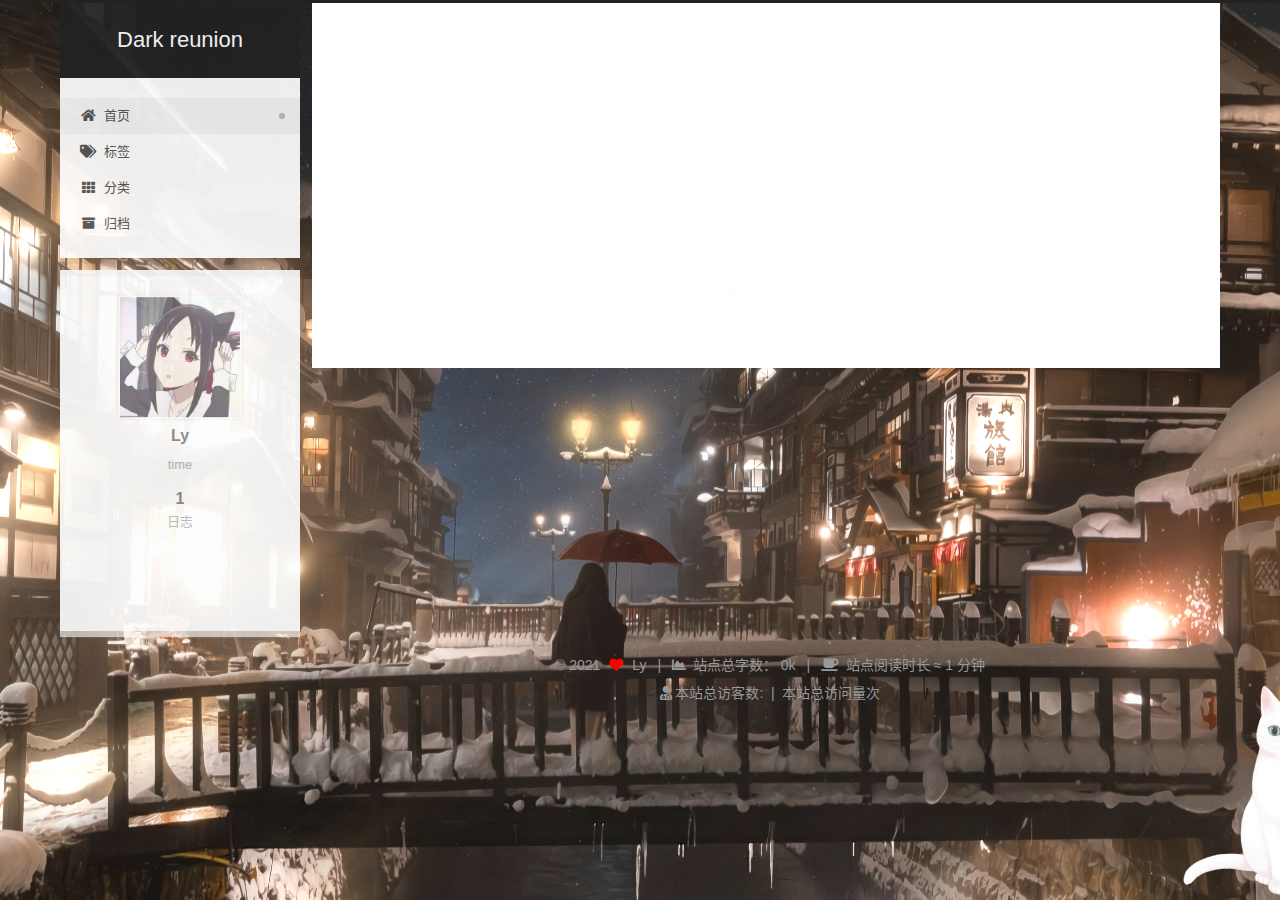
==== commit 01af1aa0: "Site updated: 2021-11-05 21:46:54" ====
--- a/index.html
+++ b/index.html
@@ -6,8 +6,8 @@
 <meta name="theme-color" content="#222">
 <meta name="generator" content="Hexo 5.4.0">
   <link rel="apple-touch-icon" sizes="180x180" href="/images/apple-touch-icon-next.png">
-  <link rel="icon" type="image/png" sizes="32x32" href="/images/favicon-32x32-next.png">
-  <link rel="icon" type="image/png" sizes="16x16" href="/images/favicon-16x16-next.png">
+  <link rel="icon" type="image/png" sizes="32x32" href="/images/logo.png">
+  <link rel="icon" type="image/png" sizes="16x16" href="/images/logo.png">
   <link rel="mask-icon" href="/images/logo.svg" color="#222">
 
 <link rel="stylesheet" href="/css/main.css">
@@ -344,14 +344,27 @@
     <span class="post-meta-item-icon">
       <i class="fa fa-chart-area"></i>
     </span>
+      <span class="post-meta-item-text">站点总字数：</span>
     <span title="站点总字数">0k</span>
     <span class="post-meta-divider">|</span>
     <span class="post-meta-item-icon">
       <i class="fa fa-coffee"></i>
     </span>
+      <span class="post-meta-item-text">站点阅读时长 &asymp;</span>
     <span title="站点阅读时长">1 分钟</span>
 </div>
 
+
+ <div class="powered-by">
+  <i class="fa fa-user-md"></i>
+  <span id="busuanzi_container_site_uv">
+    本站总访客数:<span id="busuanzi_value_site_uv"></span>&nbsp;&nbsp;| 
+  </span>
+  <span id="busuanzi_container_site_pv">
+      &nbsp;本站总访问量<span id="busuanzi_value_site_pv"></span>次
+  </span>
+  </div>
+  </div>
         
 
 
--- a/css/main.css
+++ b/css/main.css
@@ -1168,7 +1168,7 @@
 }
 .links-of-author a::before,
 .links-of-author span.exturl::before {
-  background: #524073;
+  background: #2ea485;
   border-radius: 50%;
   content: ' ';
   display: inline-block;
@@ -2439,3 +2439,24 @@
 .links-of-blogroll-item {
   padding: 0;
 }
+body {
+  background: url("/images/background.png");
+  background-repeat: no-repeat;
+  background-attachment: fixed;
+  background-position: 50% 50%;
+  color: var(--text-color);
+  font-family: 'Lato', "PingFang SC", "Microsoft YaHei", sans-serif;
+  font-size: 1em;
+  line-height: 2;
+}
+.header-inner {
+  opacity: 0.92;
+}
+.sidebar {
+  transition-duration: 0.4s;
+  opacity: 0.92;
+}
+.content {
+  padding-top: 15px;
+  opacity: 0.9;
+}
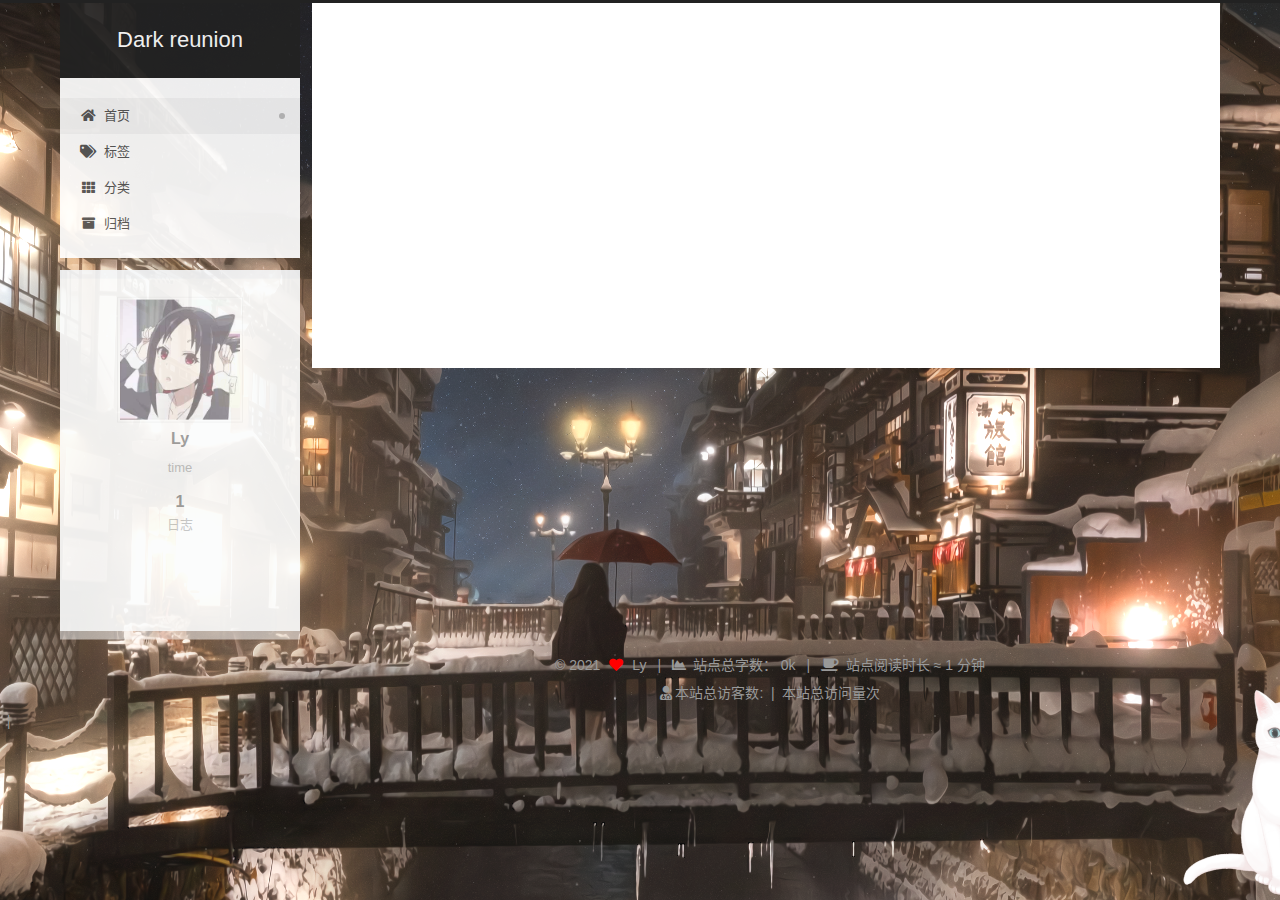
==== commit 473b9454: "Site updated: 2021-11-06 09:51:16" ====
--- a/index.html
+++ b/index.html
@@ -366,6 +366,26 @@
   </div>
   </div>
         
+<div class="busuanzi-count">
+  <script async src="https://busuanzi.ibruce.info/busuanzi/2.3/busuanzi.pure.mini.js"></script>
+    <span class="post-meta-item" id="busuanzi_container_site_uv" style="display: none;">
+      <span class="post-meta-item-icon">
+        <i class="fa fa-user"></i>
+      </span>
+      <span class="site-uv" title="总访客量">
+        <span id="busuanzi_value_site_uv"></span>
+      </span>
+    </span>
+    <span class="post-meta-divider">|</span>
+    <span class="post-meta-item" id="busuanzi_container_site_pv" style="display: none;">
+      <span class="post-meta-item-icon">
+        <i class="fa fa-eye"></i>
+      </span>
+      <span class="site-pv" title="总访问量">
+        <span id="busuanzi_value_site_pv"></span>
+      </span>
+    </span>
+</div>
 
 
 
--- a/css/main.css
+++ b/css/main.css
@@ -1168,7 +1168,7 @@
 }
 .links-of-author a::before,
 .links-of-author span.exturl::before {
-  background: #2ea485;
+  background: #7f7e91;
   border-radius: 50%;
   content: ' ';
   display: inline-block;
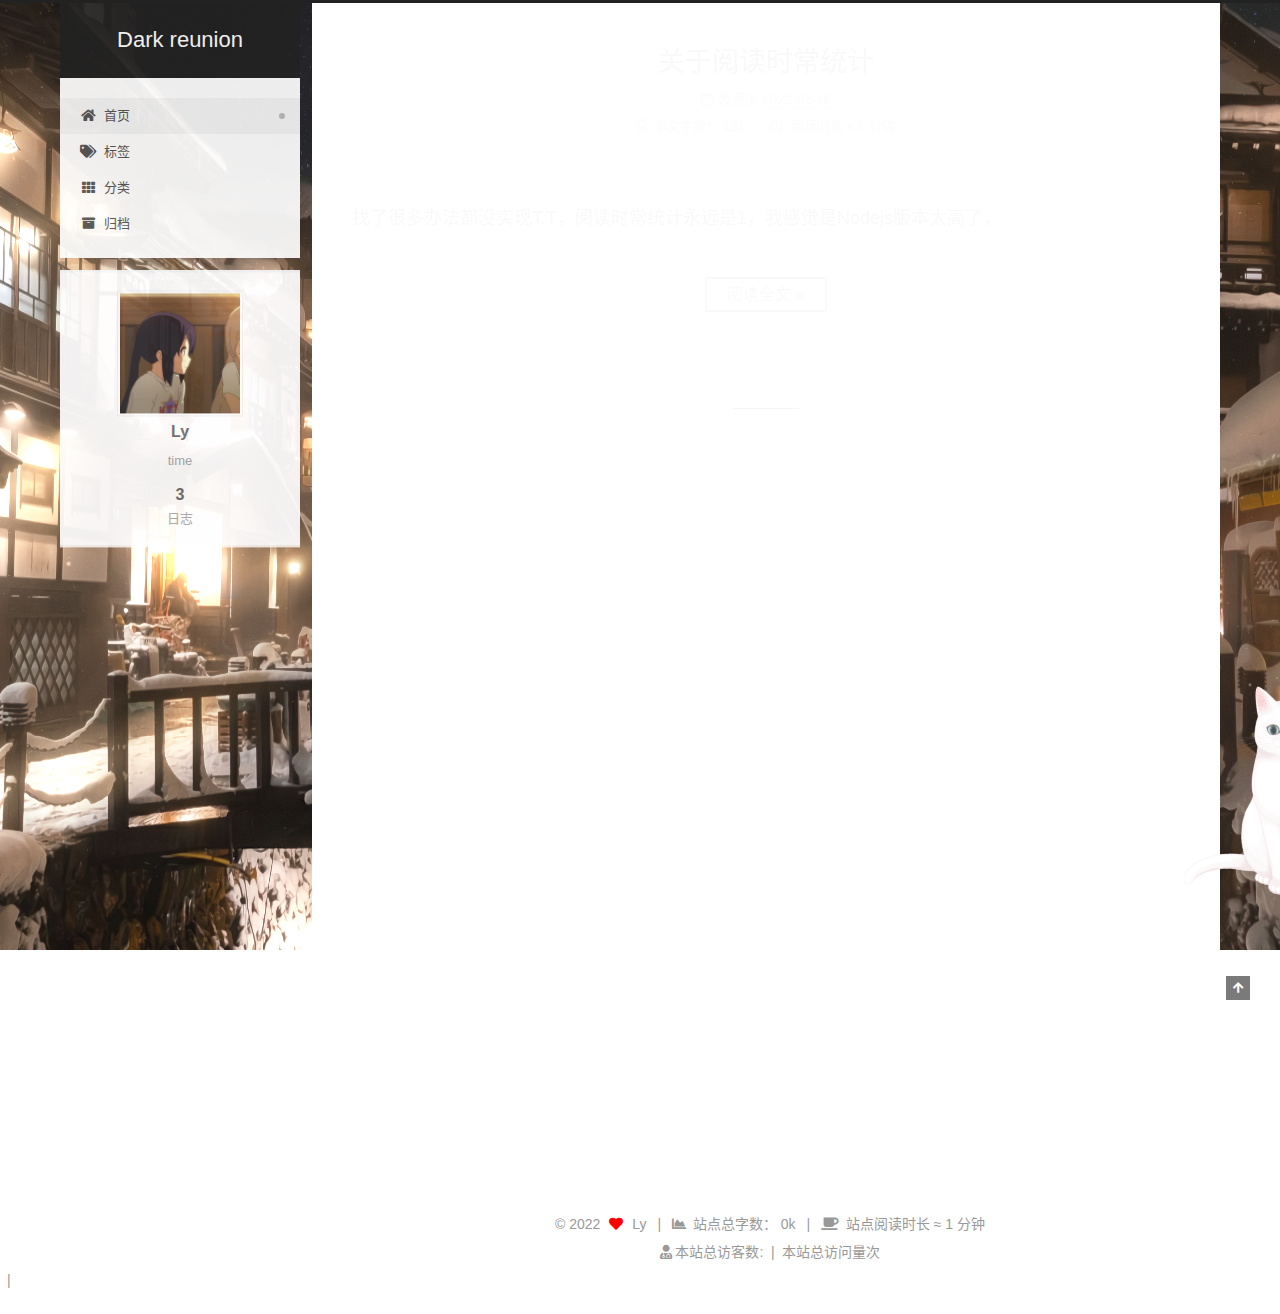
==== commit 56601560: "Site updated: 2022-02-16 12:35:40" ====
--- a/index.html
+++ b/index.html
@@ -157,10 +157,10 @@
   
   
   <article itemscope itemtype="http://schema.org/Article" class="post-block" lang="zh-CN">
-    <link itemprop="mainEntityOfPage" href="http://example.com/2021/10/09/%E5%94%90%E5%B1%B1/">
+    <link itemprop="mainEntityOfPage" href="http://example.com/2022/02/16/yiyisanling/">
 
     <span hidden itemprop="author" itemscope itemtype="http://schema.org/Person">
-      <meta itemprop="image" content="/images/cute1.jpg">
+      <meta itemprop="image" content="/images/cute2.jpg">
       <meta itemprop="name" content="Ly">
       <meta itemprop="description" content="time">
     </span>
@@ -171,7 +171,7 @@
       <header class="post-header">
         <h2 class="post-title" itemprop="name headline">
           
-            <a href="/2021/10/09/%E5%94%90%E5%B1%B1/" class="post-title-link" itemprop="url">唐山</a>
+            <a href="/2022/02/16/yiyisanling/" class="post-title-link" itemprop="url">关于阅读时常统计</a>
         </h2>
 
         <div class="post-meta">
@@ -180,8 +180,168 @@
                 <i class="far fa-calendar"></i>
               </span>
               <span class="post-meta-item-text">发表于</span>
-
-              <time title="创建时间：2021-10-09 16:53:36" itemprop="dateCreated datePublished" datetime="2021-10-09T16:53:36+08:00">2021-10-09</time>
+              
+
+              <time title="创建时间：2022-02-16 12:34:27 / 修改时间：11:56:09" itemprop="dateCreated datePublished" datetime="2022-02-16T12:34:27+08:00">2022-02-16</time>
+            </span>
+
+          <br>
+            <span class="post-meta-item" title="本文字数">
+              <span class="post-meta-item-icon">
+                <i class="far fa-file-word"></i>
+              </span>
+                <span class="post-meta-item-text">本文字数：</span>
+              <span>131</span>
+            </span>
+            <span class="post-meta-item" title="阅读时长">
+              <span class="post-meta-item-icon">
+                <i class="far fa-clock"></i>
+              </span>
+                <span class="post-meta-item-text">阅读时长 &asymp;</span>
+              <span>1 分钟</span>
+            </span>
+
+        </div>
+      </header>
+
+    
+    
+    
+    <div class="post-body" itemprop="articleBody">
+
+      
+          <p>找了很多办法都没实现T.T，阅读时常统计永远是1，我感觉是Nodejs版本太高了，</p>
+          <!--noindex-->
+            <div class="post-button">
+              <a class="btn" href="/2022/02/16/yiyisanling/#more" rel="contents">
+                阅读全文 &raquo;
+              </a>
+            </div>
+          <!--/noindex-->
+        
+      
+    </div>
+
+    
+    
+    
+      <footer class="post-footer">
+        <div class="post-eof"></div>
+      </footer>
+  </article>
+  
+  
+  
+
+      
+  
+  
+  <article itemscope itemtype="http://schema.org/Article" class="post-block" lang="zh-CN">
+    <link itemprop="mainEntityOfPage" href="http://example.com/2022/02/16/test/">
+
+    <span hidden itemprop="author" itemscope itemtype="http://schema.org/Person">
+      <meta itemprop="image" content="/images/cute2.jpg">
+      <meta itemprop="name" content="Ly">
+      <meta itemprop="description" content="time">
+    </span>
+
+    <span hidden itemprop="publisher" itemscope itemtype="http://schema.org/Organization">
+      <meta itemprop="name" content="Dark reunion">
+    </span>
+      <header class="post-header">
+        <h2 class="post-title" itemprop="name headline">
+          
+            <a href="/2022/02/16/test/" class="post-title-link" itemprop="url">科目三</a>
+        </h2>
+
+        <div class="post-meta">
+            <span class="post-meta-item">
+              <span class="post-meta-item-icon">
+                <i class="far fa-calendar"></i>
+              </span>
+              <span class="post-meta-item-text">发表于</span>
+              
+
+              <time title="创建时间：2022-02-16 12:34:24 / 修改时间：11:13:56" itemprop="dateCreated datePublished" datetime="2022-02-16T12:34:24+08:00">2022-02-16</time>
+            </span>
+
+          <br>
+            <span class="post-meta-item" title="本文字数">
+              <span class="post-meta-item-icon">
+                <i class="far fa-file-word"></i>
+              </span>
+                <span class="post-meta-item-text">本文字数：</span>
+              <span>67</span>
+            </span>
+            <span class="post-meta-item" title="阅读时长">
+              <span class="post-meta-item-icon">
+                <i class="far fa-clock"></i>
+              </span>
+                <span class="post-meta-item-text">阅读时长 &asymp;</span>
+              <span>1 分钟</span>
+            </span>
+
+        </div>
+      </header>
+
+    
+    
+    
+    <div class="post-body" itemprop="articleBody">
+
+      
+          <p>考试被临时通知取消，本来练得好好的考试车和路线被换了。</p>
+          <!--noindex-->
+            <div class="post-button">
+              <a class="btn" href="/2022/02/16/test/#more" rel="contents">
+                阅读全文 &raquo;
+              </a>
+            </div>
+          <!--/noindex-->
+        
+      
+    </div>
+
+    
+    
+    
+      <footer class="post-footer">
+        <div class="post-eof"></div>
+      </footer>
+  </article>
+  
+  
+  
+
+      
+  
+  
+  <article itemscope itemtype="http://schema.org/Article" class="post-block" lang="zh-CN">
+    <link itemprop="mainEntityOfPage" href="http://example.com/2021/11/06/%E5%94%90%E5%B1%B1/">
+
+    <span hidden itemprop="author" itemscope itemtype="http://schema.org/Person">
+      <meta itemprop="image" content="/images/cute2.jpg">
+      <meta itemprop="name" content="Ly">
+      <meta itemprop="description" content="time">
+    </span>
+
+    <span hidden itemprop="publisher" itemscope itemtype="http://schema.org/Organization">
+      <meta itemprop="name" content="Dark reunion">
+    </span>
+      <header class="post-header">
+        <h2 class="post-title" itemprop="name headline">
+          
+            <a href="/2021/11/06/%E5%94%90%E5%B1%B1/" class="post-title-link" itemprop="url">唐山</a>
+        </h2>
+
+        <div class="post-meta">
+            <span class="post-meta-item">
+              <span class="post-meta-item-icon">
+                <i class="far fa-calendar"></i>
+              </span>
+              <span class="post-meta-item-text">发表于</span>
+
+              <time title="创建时间：2021-11-06 10:46:14" itemprop="dateCreated datePublished" datetime="2021-11-06T10:46:14+08:00">2021-11-06</time>
             </span>
               <span class="post-meta-item">
                 <span class="post-meta-item-icon">
@@ -219,7 +379,7 @@
           <p>去打第二针疫苗了</p>
           <!--noindex-->
             <div class="post-button">
-              <a class="btn" href="/2021/10/09/%E5%94%90%E5%B1%B1/#more" rel="contents">
+              <a class="btn" href="/2021/11/06/%E5%94%90%E5%B1%B1/#more" rel="contents">
                 阅读全文 &raquo;
               </a>
             </div>
@@ -298,7 +458,7 @@
       <div class="site-overview-wrap sidebar-panel">
         <div class="site-author motion-element" itemprop="author" itemscope itemtype="http://schema.org/Person">
     <img class="site-author-image" itemprop="image" alt="Ly"
-      src="/images/cute1.jpg">
+      src="/images/cute2.jpg">
   <p class="site-author-name" itemprop="name">Ly</p>
   <div class="site-description" itemprop="description">time</div>
 </div>
@@ -307,7 +467,7 @@
       <div class="site-state-item site-state-posts">
           <a href="/archives/">
         
-          <span class="site-state-item-count">1</span>
+          <span class="site-state-item-count">3</span>
           <span class="site-state-item-name">日志</span>
         </a>
       </div>
@@ -317,7 +477,7 @@
 
 
       </div>
-      <iframe frameborder="no" border="0" marginwidth="0" marginheight="0" width=330 height=86 src="//music.163.com/outchain/player?type=2&id=446557635&auto=1&height=66"></iframe>
+      
     </div>
   </aside>
   <div id="sidebar-dimmer"></div>
@@ -335,7 +495,7 @@
 <div class="copyright">
   
   &copy; 
-  <span itemprop="copyrightYear">2021</span>
+  <span itemprop="copyrightYear">2022</span>
   <span class="with-love">
     <i class="fa fa-heart"></i>
   </span>
--- a/css/main.css
+++ b/css/main.css
@@ -1168,7 +1168,7 @@
 }
 .links-of-author a::before,
 .links-of-author span.exturl::before {
-  background: #7f7e91;
+  background: #ff9957;
   border-radius: 50%;
   content: ' ';
   display: inline-block;
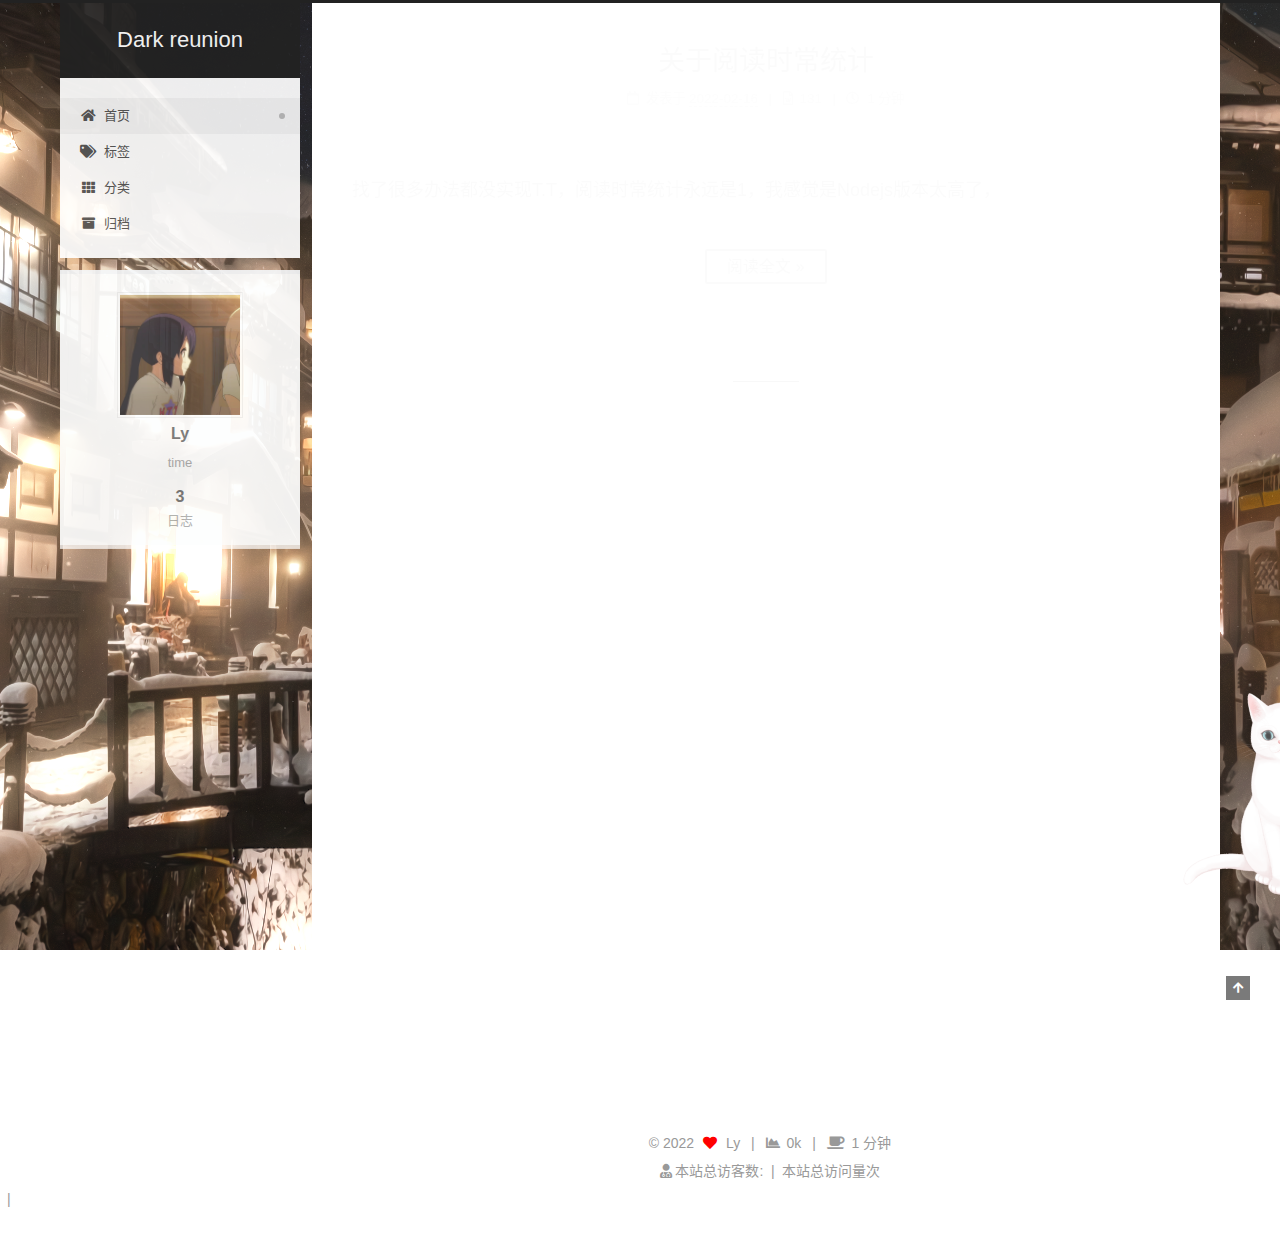
==== commit e93180e5: "Site updated: 2022-02-16 12:44:16" ====
--- a/index.html
+++ b/index.html
@@ -185,19 +185,17 @@
               <time title="创建时间：2022-02-16 12:34:27 / 修改时间：11:56:09" itemprop="dateCreated datePublished" datetime="2022-02-16T12:34:27+08:00">2022-02-16</time>
             </span>
 
-          <br>
+          
             <span class="post-meta-item" title="本文字数">
               <span class="post-meta-item-icon">
                 <i class="far fa-file-word"></i>
               </span>
-                <span class="post-meta-item-text">本文字数：</span>
               <span>131</span>
             </span>
             <span class="post-meta-item" title="阅读时长">
               <span class="post-meta-item-icon">
                 <i class="far fa-clock"></i>
               </span>
-                <span class="post-meta-item-text">阅读时长 &asymp;</span>
               <span>1 分钟</span>
             </span>
 
@@ -265,19 +263,17 @@
               <time title="创建时间：2022-02-16 12:34:24 / 修改时间：11:13:56" itemprop="dateCreated datePublished" datetime="2022-02-16T12:34:24+08:00">2022-02-16</time>
             </span>
 
-          <br>
+          
             <span class="post-meta-item" title="本文字数">
               <span class="post-meta-item-icon">
                 <i class="far fa-file-word"></i>
               </span>
-                <span class="post-meta-item-text">本文字数：</span>
               <span>67</span>
             </span>
             <span class="post-meta-item" title="阅读时长">
               <span class="post-meta-item-icon">
                 <i class="far fa-clock"></i>
               </span>
-                <span class="post-meta-item-text">阅读时长 &asymp;</span>
               <span>1 分钟</span>
             </span>
 
@@ -351,19 +347,17 @@
                 <time title="修改时间：2021-10-10 14:23:47" itemprop="dateModified" datetime="2021-10-10T14:23:47+08:00">2021-10-10</time>
               </span>
 
-          <br>
+          
             <span class="post-meta-item" title="本文字数">
               <span class="post-meta-item-icon">
                 <i class="far fa-file-word"></i>
               </span>
-                <span class="post-meta-item-text">本文字数：</span>
               <span>46</span>
             </span>
             <span class="post-meta-item" title="阅读时长">
               <span class="post-meta-item-icon">
                 <i class="far fa-clock"></i>
               </span>
-                <span class="post-meta-item-text">阅读时长 &asymp;</span>
               <span>1 分钟</span>
             </span>
 
@@ -504,13 +498,11 @@
     <span class="post-meta-item-icon">
       <i class="fa fa-chart-area"></i>
     </span>
-      <span class="post-meta-item-text">站点总字数：</span>
     <span title="站点总字数">0k</span>
     <span class="post-meta-divider">|</span>
     <span class="post-meta-item-icon">
       <i class="fa fa-coffee"></i>
     </span>
-      <span class="post-meta-item-text">站点阅读时长 &asymp;</span>
     <span title="站点阅读时长">1 分钟</span>
 </div>
 
--- a/css/main.css
+++ b/css/main.css
@@ -1168,7 +1168,7 @@
 }
 .links-of-author a::before,
 .links-of-author span.exturl::before {
-  background: #ff9957;
+  background: #ff46e4;
   border-radius: 50%;
   content: ' ';
   display: inline-block;
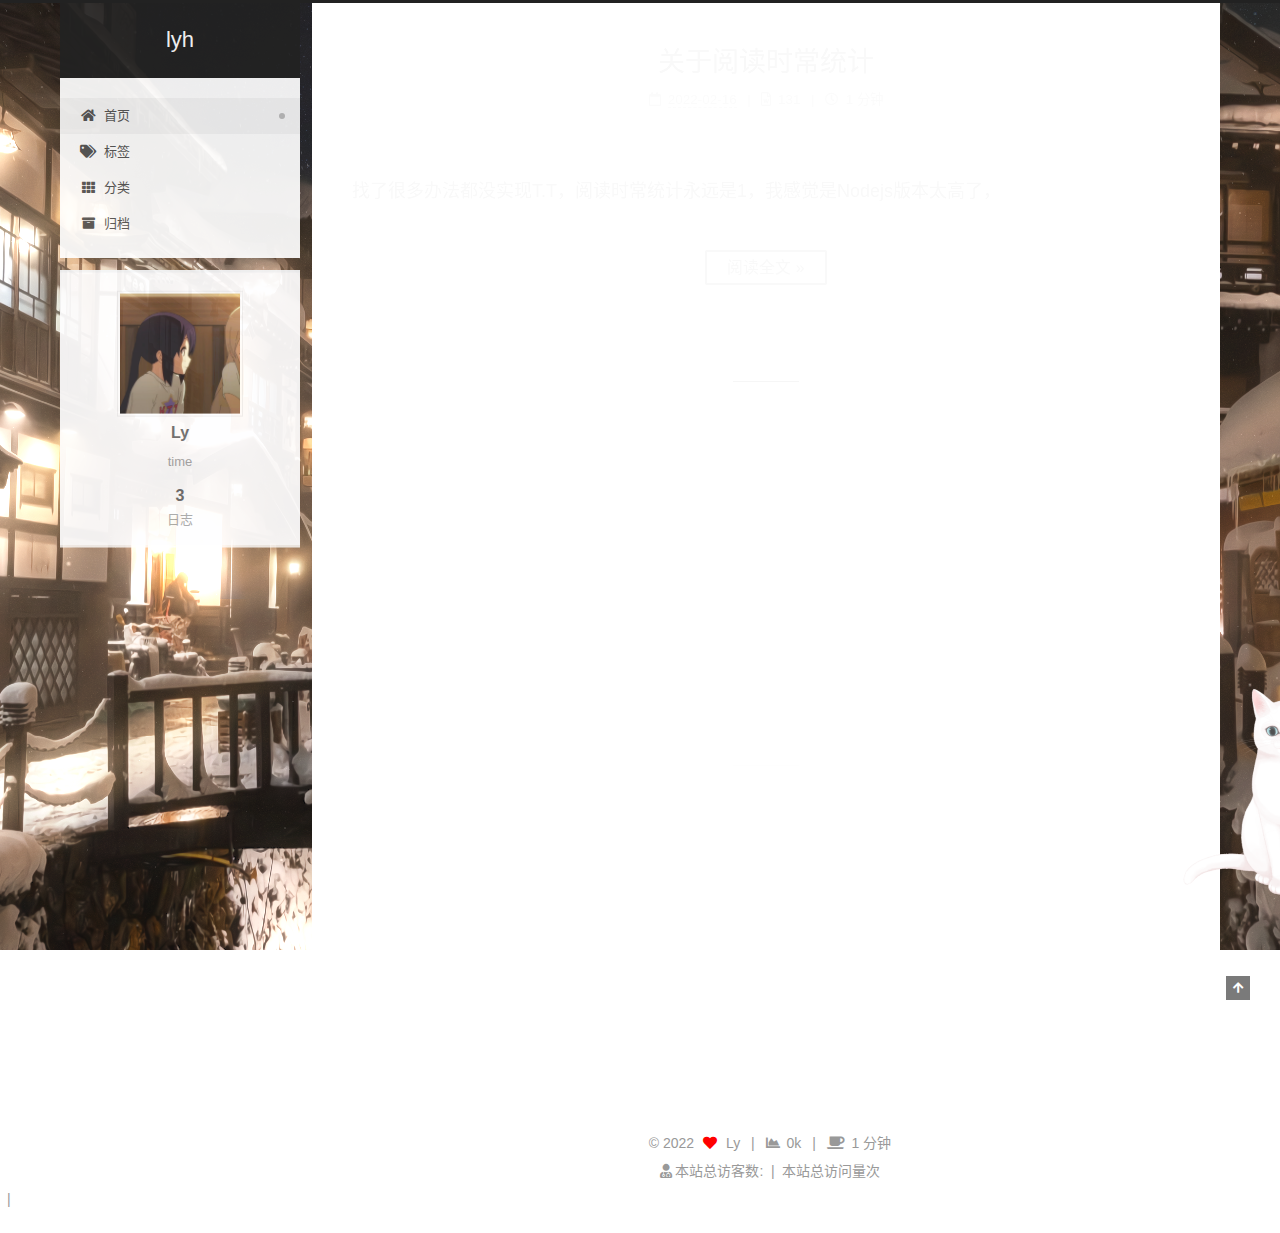
==== commit 7d7c6b4b: "Site updated: 2022-02-16 13:16:26" ====
--- a/index.html
+++ b/index.html
@@ -22,9 +22,9 @@
 
   <meta name="description" content="time">
 <meta property="og:type" content="website">
-<meta property="og:title" content="Dark reunion">
+<meta property="og:title" content="lyh">
 <meta property="og:url" content="http://example.com/index.html">
-<meta property="og:site_name" content="Dark reunion">
+<meta property="og:site_name" content="lyh">
 <meta property="og:description" content="time">
 <meta property="og:locale" content="zh_CN">
 <meta property="article:author" content="Ly">
@@ -43,7 +43,7 @@
   };
 </script>
 
-  <title>Dark reunion</title>
+  <title>lyh</title>
   
 
 
@@ -94,7 +94,7 @@
 
     <a href="/" class="brand" rel="start">
       <span class="logo-line-before"><i></i></span>
-      <h1 class="site-title">Dark reunion</h1>
+      <h1 class="site-title">lyh</h1>
       <span class="logo-line-after"><i></i></span>
     </a>
   </div>
@@ -166,7 +166,7 @@
     </span>
 
     <span hidden itemprop="publisher" itemscope itemtype="http://schema.org/Organization">
-      <meta itemprop="name" content="Dark reunion">
+      <meta itemprop="name" content="lyh">
     </span>
       <header class="post-header">
         <h2 class="post-title" itemprop="name headline">
@@ -244,7 +244,7 @@
     </span>
 
     <span hidden itemprop="publisher" itemscope itemtype="http://schema.org/Organization">
-      <meta itemprop="name" content="Dark reunion">
+      <meta itemprop="name" content="lyh">
     </span>
       <header class="post-header">
         <h2 class="post-title" itemprop="name headline">
@@ -322,7 +322,7 @@
     </span>
 
     <span hidden itemprop="publisher" itemscope itemtype="http://schema.org/Organization">
-      <meta itemprop="name" content="Dark reunion">
+      <meta itemprop="name" content="lyh">
     </span>
       <header class="post-header">
         <h2 class="post-title" itemprop="name headline">
--- a/css/main.css
+++ b/css/main.css
@@ -1168,7 +1168,7 @@
 }
 .links-of-author a::before,
 .links-of-author span.exturl::before {
-  background: #ff46e4;
+  background: #ff3ed1;
   border-radius: 50%;
   content: ' ';
   display: inline-block;
@@ -1838,6 +1838,9 @@
     display: inline-block;
   }
 }
+.post-meta-item-text {
+  display: none;
+}
 @media (max-width: 991px) {
   .post-meta-item-text {
     display: none;
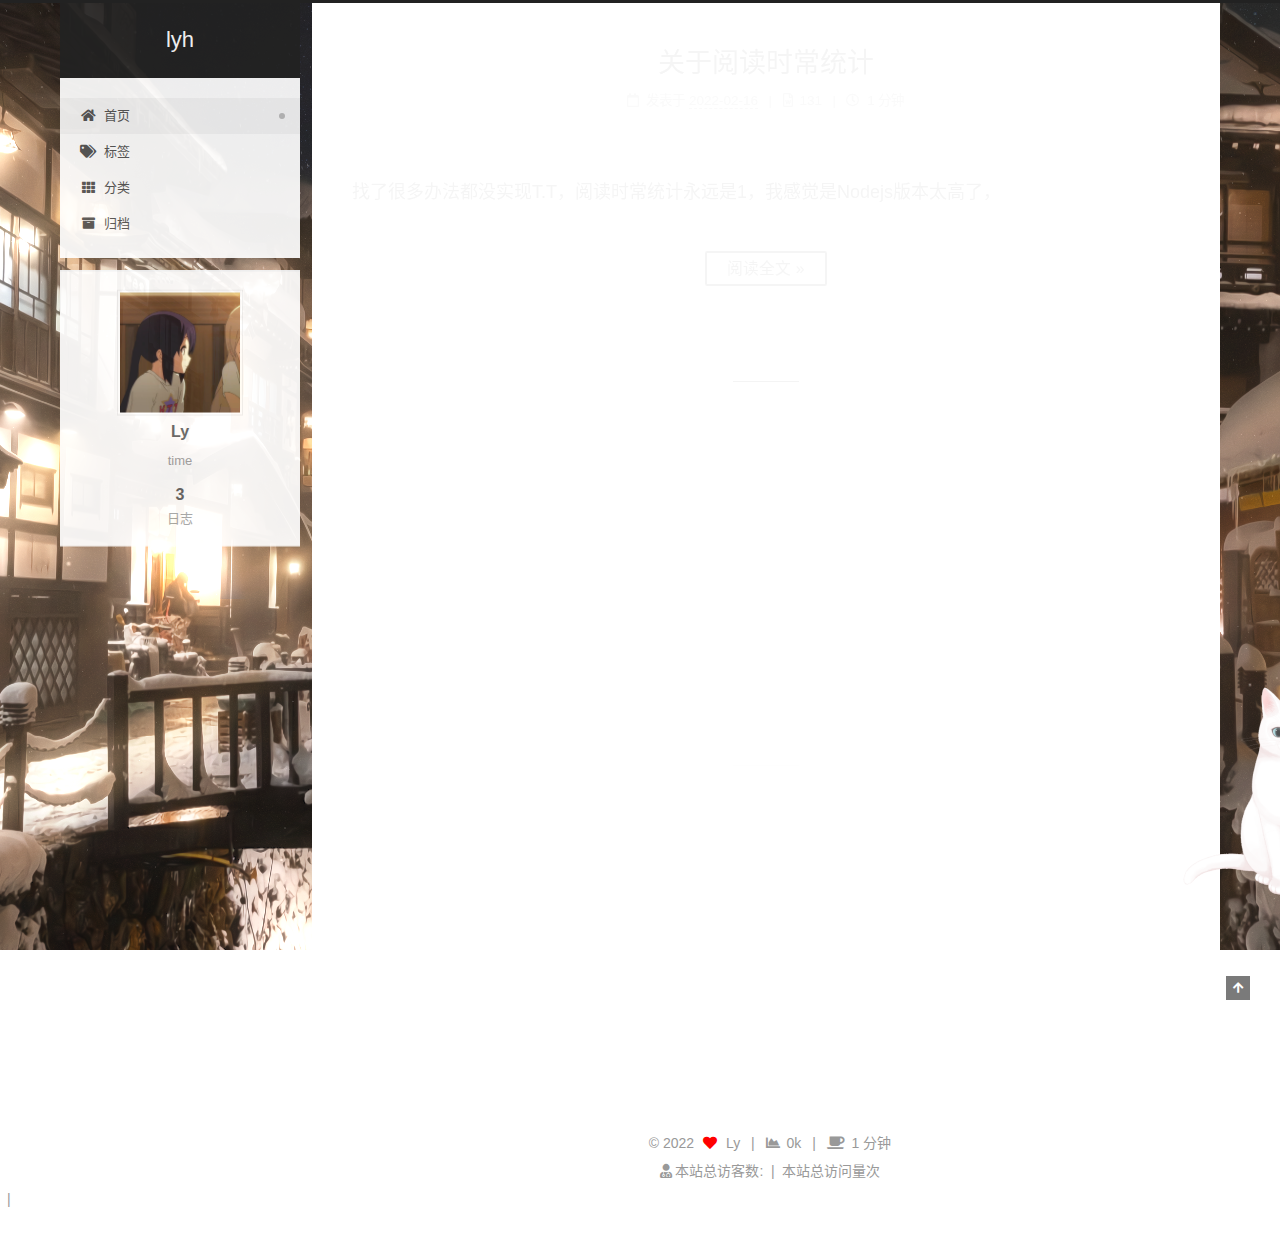
==== commit 73f3605e: "Site updated: 2022-02-16 13:19:52" ====
--- a/index.html
+++ b/index.html
@@ -344,7 +344,7 @@
                   <i class="far fa-calendar-check"></i>
                 </span>
                 <span class="post-meta-item-text">更新于</span>
-                <time title="修改时间：2021-10-10 14:23:47" itemprop="dateModified" datetime="2021-10-10T14:23:47+08:00">2021-10-10</time>
+                <time title="修改时间：2022-02-16 13:19:16" itemprop="dateModified" datetime="2022-02-16T13:19:16+08:00">2022-02-16</time>
               </span>
 
           
@@ -352,7 +352,7 @@
               <span class="post-meta-item-icon">
                 <i class="far fa-file-word"></i>
               </span>
-              <span>46</span>
+              <span>69</span>
             </span>
             <span class="post-meta-item" title="阅读时长">
               <span class="post-meta-item-icon">
--- a/css/main.css
+++ b/css/main.css
@@ -1168,7 +1168,7 @@
 }
 .links-of-author a::before,
 .links-of-author span.exturl::before {
-  background: #ff3ed1;
+  background: #dbff75;
   border-radius: 50%;
   content: ' ';
   display: inline-block;
@@ -1838,9 +1838,6 @@
     display: inline-block;
   }
 }
-.post-meta-item-text {
-  display: none;
-}
 @media (max-width: 991px) {
   .post-meta-item-text {
     display: none;
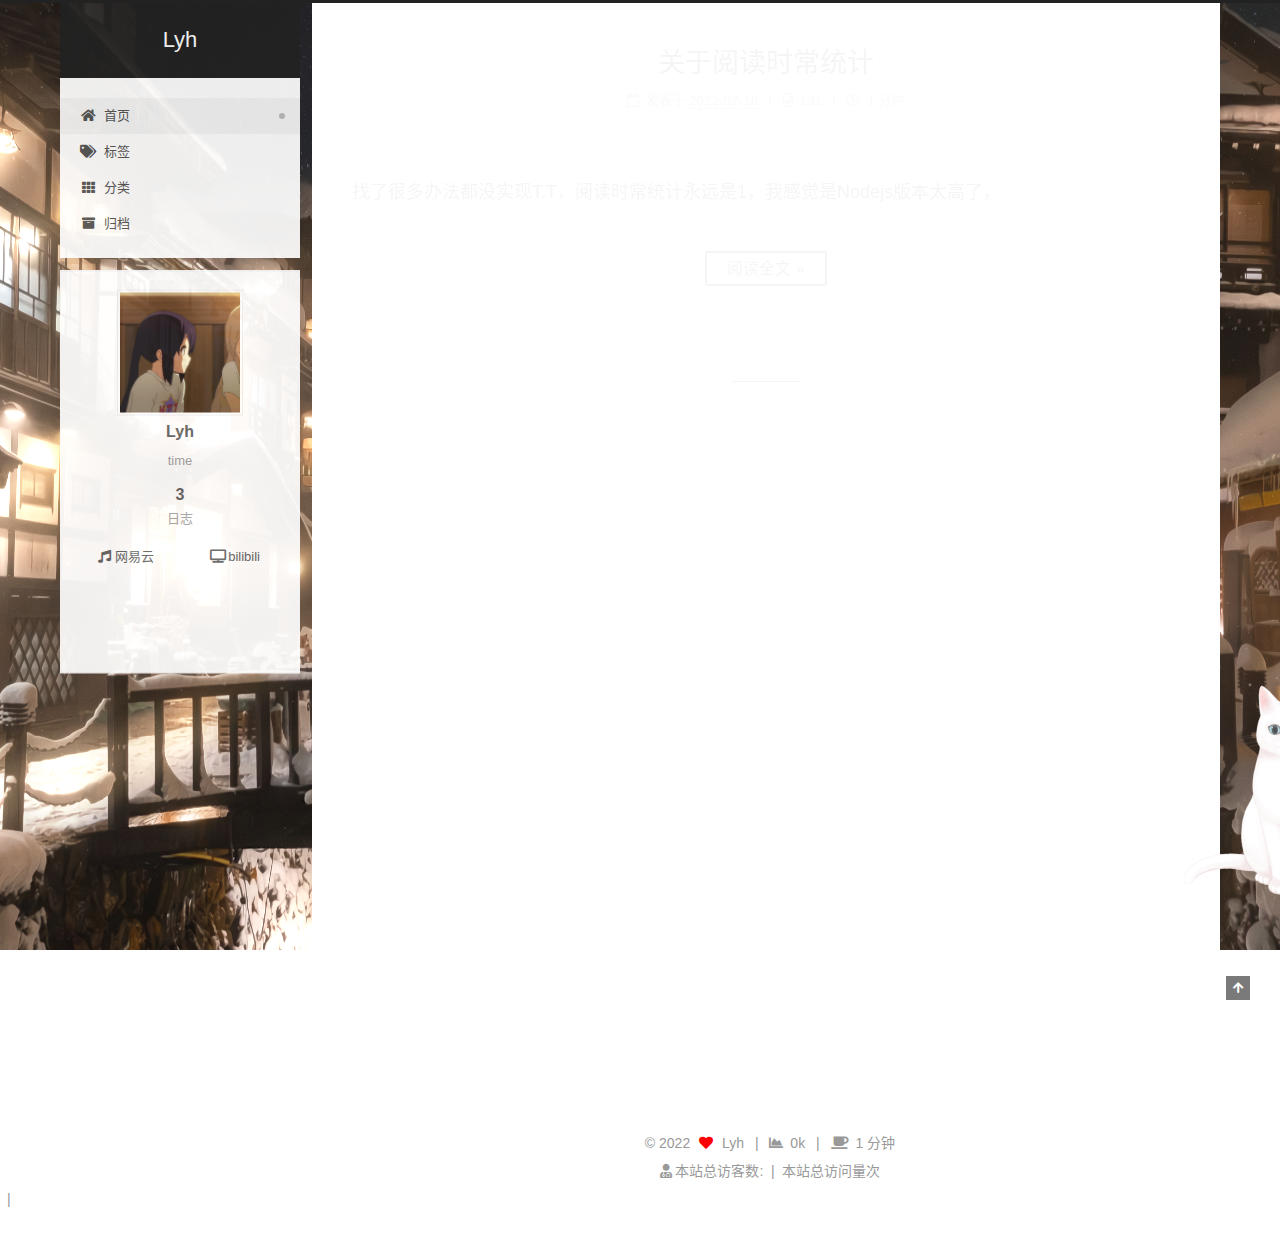
==== commit ab3e6a09: "Site updated: 2022-02-17 10:16:26" ====
--- a/index.html
+++ b/index.html
@@ -22,12 +22,12 @@
 
   <meta name="description" content="time">
 <meta property="og:type" content="website">
-<meta property="og:title" content="lyh">
+<meta property="og:title" content="Lyh">
 <meta property="og:url" content="http://example.com/index.html">
-<meta property="og:site_name" content="lyh">
+<meta property="og:site_name" content="Lyh">
 <meta property="og:description" content="time">
 <meta property="og:locale" content="zh_CN">
-<meta property="article:author" content="Ly">
+<meta property="article:author" content="Lyh">
 <meta name="twitter:card" content="summary">
 
 <link rel="canonical" href="http://example.com/">
@@ -43,7 +43,7 @@
   };
 </script>
 
-  <title>lyh</title>
+  <title>Lyh</title>
   
 
 
@@ -94,7 +94,7 @@
 
     <a href="/" class="brand" rel="start">
       <span class="logo-line-before"><i></i></span>
-      <h1 class="site-title">lyh</h1>
+      <h1 class="site-title">Lyh</h1>
       <span class="logo-line-after"><i></i></span>
     </a>
   </div>
@@ -161,12 +161,12 @@
 
     <span hidden itemprop="author" itemscope itemtype="http://schema.org/Person">
       <meta itemprop="image" content="/images/cute2.jpg">
-      <meta itemprop="name" content="Ly">
+      <meta itemprop="name" content="Lyh">
       <meta itemprop="description" content="time">
     </span>
 
     <span hidden itemprop="publisher" itemscope itemtype="http://schema.org/Organization">
-      <meta itemprop="name" content="lyh">
+      <meta itemprop="name" content="Lyh">
     </span>
       <header class="post-header">
         <h2 class="post-title" itemprop="name headline">
@@ -239,12 +239,12 @@
 
     <span hidden itemprop="author" itemscope itemtype="http://schema.org/Person">
       <meta itemprop="image" content="/images/cute2.jpg">
-      <meta itemprop="name" content="Ly">
+      <meta itemprop="name" content="Lyh">
       <meta itemprop="description" content="time">
     </span>
 
     <span hidden itemprop="publisher" itemscope itemtype="http://schema.org/Organization">
-      <meta itemprop="name" content="lyh">
+      <meta itemprop="name" content="Lyh">
     </span>
       <header class="post-header">
         <h2 class="post-title" itemprop="name headline">
@@ -317,12 +317,12 @@
 
     <span hidden itemprop="author" itemscope itemtype="http://schema.org/Person">
       <meta itemprop="image" content="/images/cute2.jpg">
-      <meta itemprop="name" content="Ly">
+      <meta itemprop="name" content="Lyh">
       <meta itemprop="description" content="time">
     </span>
 
     <span hidden itemprop="publisher" itemscope itemtype="http://schema.org/Organization">
-      <meta itemprop="name" content="lyh">
+      <meta itemprop="name" content="Lyh">
     </span>
       <header class="post-header">
         <h2 class="post-title" itemprop="name headline">
@@ -451,9 +451,9 @@
 
       <div class="site-overview-wrap sidebar-panel">
         <div class="site-author motion-element" itemprop="author" itemscope itemtype="http://schema.org/Person">
-    <img class="site-author-image" itemprop="image" alt="Ly"
+    <img class="site-author-image" itemprop="image" alt="Lyh"
       src="/images/cute2.jpg">
-  <p class="site-author-name" itemprop="name">Ly</p>
+  <p class="site-author-name" itemprop="name">Lyh</p>
   <div class="site-description" itemprop="description">time</div>
 </div>
 <div class="site-state-wrap motion-element">
@@ -467,10 +467,21 @@
       </div>
   </nav>
 </div>
+  <div class="links-of-author motion-element">
+      <span class="links-of-author-item">
+        <a href="https://music.163.com/#/user/home?id=4034374817" title="网易云 → https:&#x2F;&#x2F;music.163.com&#x2F;#&#x2F;user&#x2F;home?id&#x3D;4034374817" rel="noopener" target="_blank"><i class="fa fa-music fa-fw"></i>网易云</a>
+      </span>
+      <span class="links-of-author-item">
+        <a href="https://space.bilibili.com/45528387" title="bilibili → https:&#x2F;&#x2F;space.bilibili.com&#x2F;45528387" rel="noopener" target="_blank"><i class="fa fa-tv fa-fw"></i>bilibili</a>
+      </span>
+  </div>
 
 
 
       </div>
+
+        <iframe frameborder="no" border="0" marginwidth="0" marginheight="0" width=330 height=86 src="//music.163.com/outchain/player?type=2&id=35403523&auto=0&height=66"></iframe>
+
       
     </div>
   </aside>
@@ -493,7 +504,7 @@
   <span class="with-love">
     <i class="fa fa-heart"></i>
   </span>
-  <span class="author" itemprop="copyrightHolder">Ly</span>
+  <span class="author" itemprop="copyrightHolder">Lyh</span>
     <span class="post-meta-divider">|</span>
     <span class="post-meta-item-icon">
       <i class="fa fa-chart-area"></i>
--- a/css/main.css
+++ b/css/main.css
@@ -1168,7 +1168,7 @@
 }
 .links-of-author a::before,
 .links-of-author span.exturl::before {
-  background: #dbff75;
+  background: #011647;
   border-radius: 50%;
   content: ' ';
   display: inline-block;
